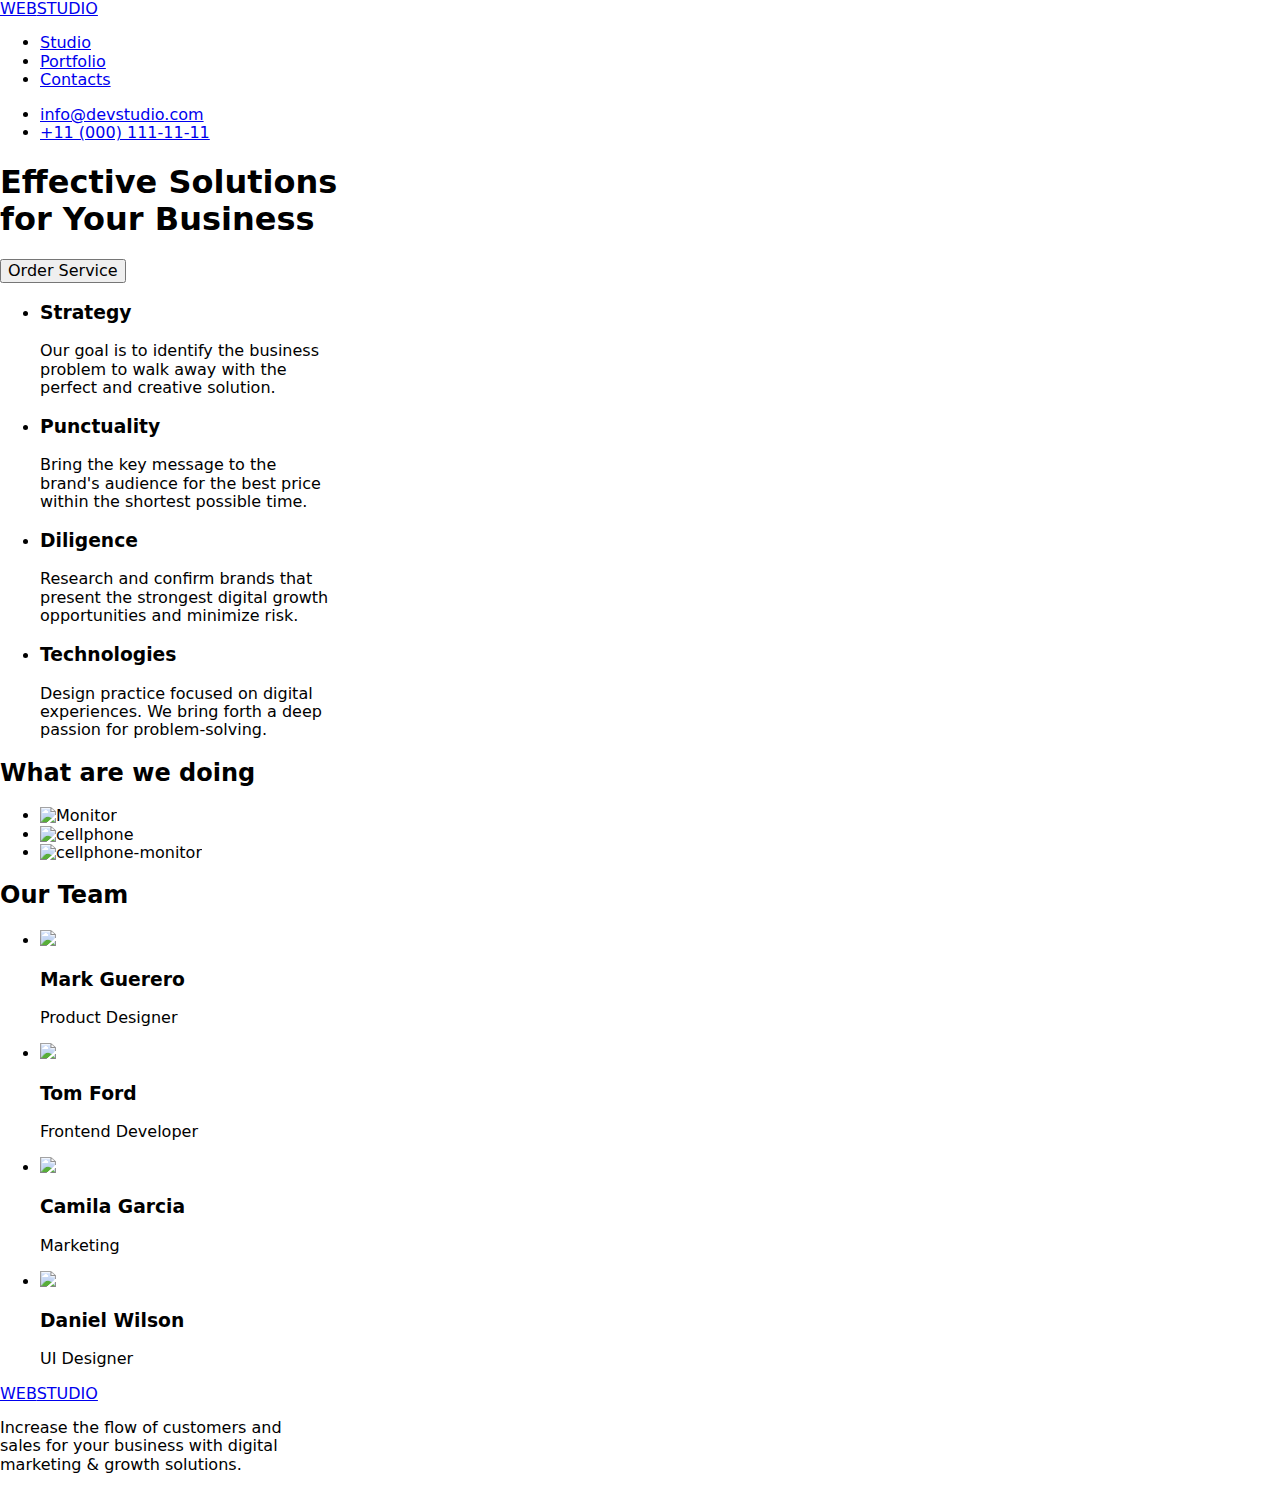
==== index.html @ 7a67841f "Add files via upload" ====
<!DOCTYPE html>
<html lang="en">
<head>
    <meta charset="UTF-8">
    <meta name="viewport" content="width=device-width, initial-scale=1.0">
    <title>GoIT WEBSTUDIO - homework-3</title>
    <link rel="stylesheet" href="./css/styles.css">
    
    <link href="https://fonts.googleapis.com/css2?family=Raleway:wght@800&family=Roboto:wght@400;500;700;900&display=swap" rel="stylesheet">
    <link
      rel="stylesheet"
      href="https://cdnjs.cloudflare.com/ajax/libs/modern-normalize/2.0.0/modern-normalize.min.css"
    />
</head>

<body>
    <header class="header">
        <div class="container header-container">
          <nav class="header-navigation">
            <a class="header-logo link" href="./index.html">
              <span class="web-logo">WEB</span
              ><span class="studio-logo">STUDIO </span>
            </a>
  
            <ul class="header-list list">
              <li class="header-item">
                <a class="header-link link current" href="./index.html">Studio</a>
              </li>
              <li class="header-item">
                <a class="header-link link" href="./portfolio.html">Portfolio</a>
              </li>
              <li class="header-item">
                <a class="header-link link" href="#">Contacts</a>
              </li>
            </ul>
          </nav>
  
          <ul class="header-address list">
            <li>
              <a
                class="header-address-link link contacts"
                href="mailto:info@devstudio.com"
                >info@devstudio.com</a
              >
            </li>
            <li>
              <a class="header-address-link link contacts" href="tel:+110001111111"
                >+11 (000) 111-11-11</a
              >
            </li>
          </ul>
        </div>
      </header>

    <main>
         <section class="hero-section">
        <div class="container hero-container">
        <h1 class="hero-title">Effective Solutions<br/> for Your Business</h1>
        <button class="hero-button button" type="button">Order Service</button>
        </div>
        </section>

        <section class="section">
            <div class="container section-one">
            <ul class="benefit-list list">
                <li>
                <h3 class="benefits-title">Strategy</h3>
                <p class="benefits-description">Our goal is to identify the business <br/>
                    problem to walk away with the <br/> 
                    perfect and creative solution. </p>
                </li>
                <li>
                <h3 class="benefits-title">Punctuality</h3>
                <p class="benefits-description">Bring the key message to the <br/> brand's audience for the best price <br> within the shortest possible time. </p>
                </li>
                <li>
                <h3 class="benefits-title">Diligence</h3>
                <p class="benefits-description">Research and confirm brands that <br/> present the strongest digital growth <br/> opportunities and minimize risk.</p>
                </li>
                <li>
                <h3 class="benefits-title">Technologies</h3>
                <p class="benefits-description">Design practice focused on digital <br/>
                         experiences. We bring forth a deep <br/>
                          passion for problem-solving.</p>
                </li>
            </ul>
        </div>
        </section>

        <!-- WHAT ARE WE DOING -SECTION -->
        <section class="section section-no-top-padding">
            <div class="container">
            <h2 class="sectiontitle-h2 sec-title">What are we doing</h2>

            <ul class="what-are-we list">
                <li><img src="./images/what-are-we-doing-1.jpg" alt="Monitor" width="360" ></li>
                <li><img src="./images/what-are-we-doing-2.jpg" alt="cellphone" width="360" ></li>
                <li><img src="./images/what-are-we-doing-3.jpg" alt="cellphone-monitor" width="360" ></li>
            </ul>
        </div>
        </section>

        <!-- OUR TEAM SECTION -->
        <section class="section section-grey">
            <div class="container team-container">
            <h2 class="sectiontitle-h2 sec-title">Our Team</h2>

            <ul class="our-team list">
                <li class="our-team-background">
                    <img src="./images/profile-1.jpg">
                    <h3 class="ourteam-name">Mark Guerero</h3>
                    <p class="ourteam-position">Product Designer</p>
                </li>
                <li class="our-team-background">
                    <img src="./images/profile-2.jpg">
                    <h3 class="ourteam-name">Tom Ford</h3>
                    <p class="ourteam-position">Frontend Developer</p>
                </li>
                <li class="our-team-background">
                    <img src="./images/profile-3.jpg">
                    <h3 class="ourteam-name">Camila Garcia</h3>
                    <p class="ourteam-position">Marketing</p>
                </li>
                <li class="our-team-background">
                    <img src="./images/profile-4.jpg">
                    <h3 class="ourteam-name">Daniel Wilson</h3>
                    <p class="ourteam-position">UI Designer</p>
                </li>
            </ul>
        </div>
        </section>
    </main>

    <footer class="footer-section">
        <div class="container footer-container">
        
            <a href="./index.html" class="header-logo link"> 
                <span class="web-logo">WEB</span><span class="footer-studiologo2">STUDIO</span>
            </a>
        <p class="footer-description">Increase the flow of customers and <br/> 
            sales for your business with digital <br/>
             marketing & growth solutions.</p>
            </div>
        

    </footer>
       
    
</body>
</html>
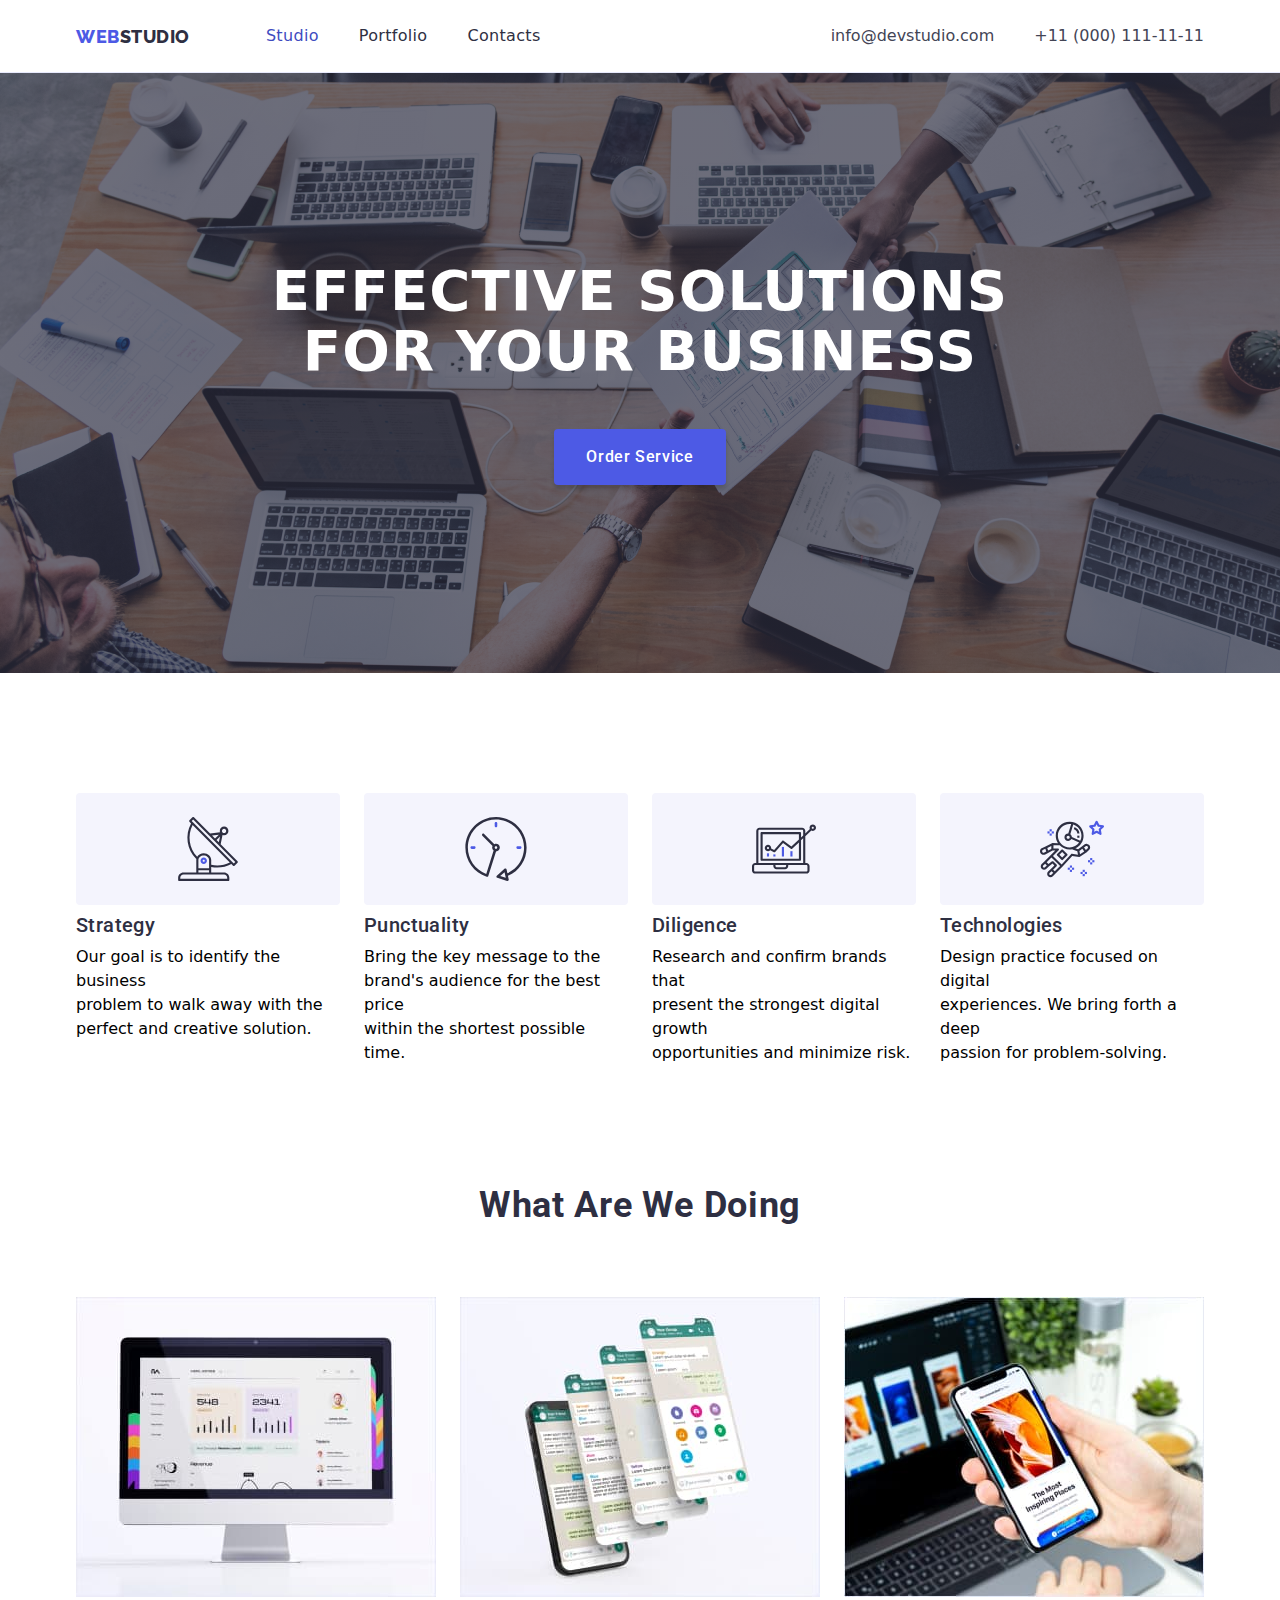
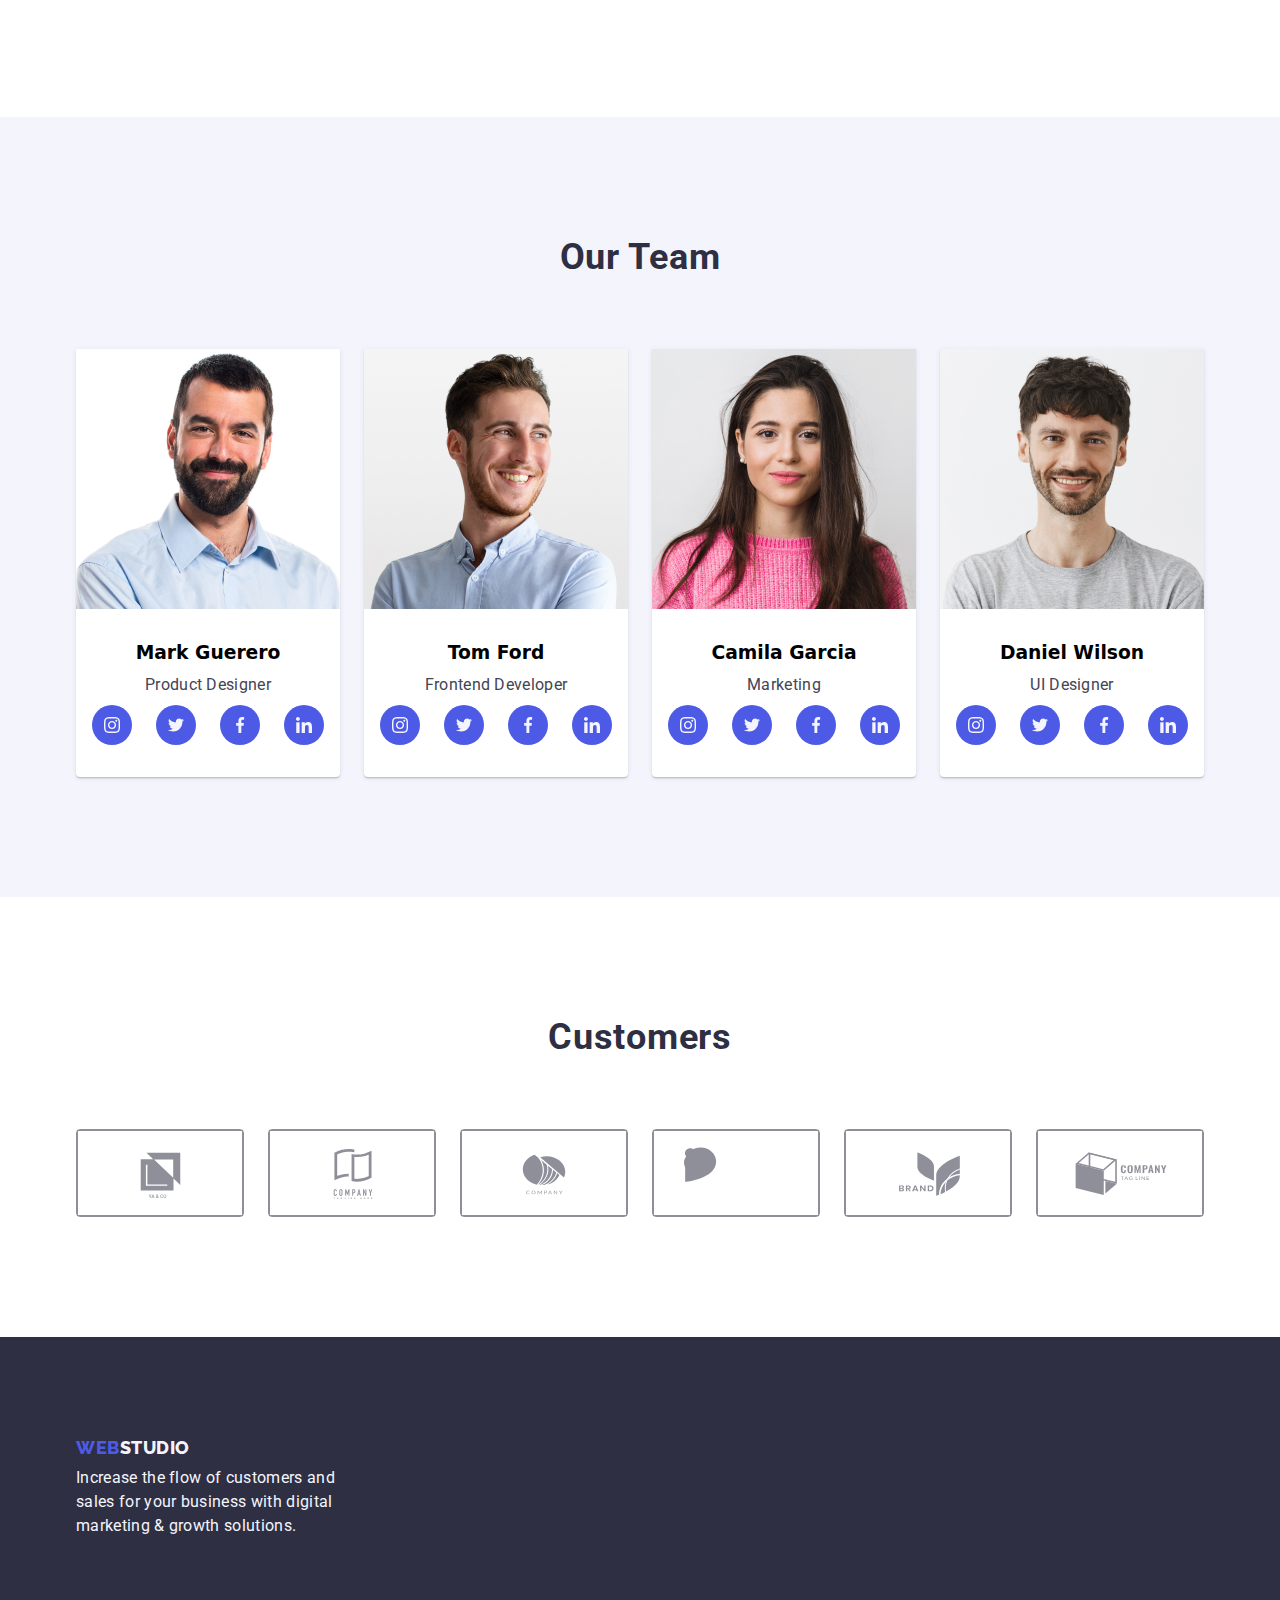
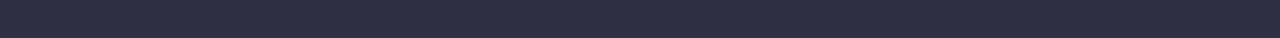
==== commit 86480156: "hw-04" ====
--- a/index.html
+++ b/index.html
@@ -64,20 +64,52 @@
             <div class="container section-one">
             <ul class="benefit-list list">
                 <li>
+                  <div class="benefit-svg-box">
+                  <svg class="benefit-icon-svg" width="64"
+                  height="64" >
+                    <use href="./images/icons.svg#antenna"></use>
+                  </svg>
+                </div>
+
                 <h3 class="benefits-title">Strategy</h3>
                 <p class="benefits-description">Our goal is to identify the business <br/>
                     problem to walk away with the <br/> 
                     perfect and creative solution. </p>
                 </li>
                 <li>
+                  <div class="benefit-svg-box">
+                    <svg class="benefit-icon-svg" width="64"
+                    height="64" >
+                      <use href="./images/icons.svg#clock"></use>
+                    </svg>
+                  </div>
+
+
                 <h3 class="benefits-title">Punctuality</h3>
                 <p class="benefits-description">Bring the key message to the <br/> brand's audience for the best price <br> within the shortest possible time. </p>
                 </li>
                 <li>
+                  <div class="benefit-svg-box">
+                    <svg class="benefit-icon-svg" width="64"
+                    height="64" >
+                      <use href="./images/icons.svg#diagram"></use>
+                    </svg>
+                  </div>
+
+
                 <h3 class="benefits-title">Diligence</h3>
                 <p class="benefits-description">Research and confirm brands that <br/> present the strongest digital growth <br/> opportunities and minimize risk.</p>
                 </li>
                 <li>
+                  <div class="benefit-svg-box">
+                    <svg class="benefit-icon-svg" width="64"
+                    height="64" >
+                      <use href="./images/icons.svg#astronaut"></use>
+                    </svg>
+                  </div>
+
+
+
                 <h3 class="benefits-title">Technologies</h3>
                 <p class="benefits-description">Design practice focused on digital <br/>
                          experiences. We bring forth a deep <br/>
@@ -106,28 +138,182 @@
             <h2 class="sectiontitle-h2 sec-title">Our Team</h2>
 
             <ul class="our-team list">
+                <li class="our-team-background"  >
+                    <img src="./images/profile-1.jpg" alt="Mark Guerero" />
+
+                    <div class="section-item-wrap">
+                        <h3 class="ourteam-name">Mark Guerero</h3>
+                        <p class="ourteam-position">Product Designer</p>
+                        <ul class="team-social-list list">
+                          <li class="team-social-item"><a class="team-social-link link" href="https://www.instagram.com/" target="_blank" rel="noopenner noreferrer"> <svg class="team-social-svg " width="16" height="16"> <use href="./images/icons.svg#instagram"></use> </svg></a></li>
+                          <li class="team-social-item"><a class="team-social-link link" href="https://twitter.com/" target="_blank" rel="noopenner noreferrer"> <svg class="team-social-svg "  width="16" height="16"> <use href="./images/icons.svg#twitter"></use> </svg></a></li>
+                          <li class="team-social-item"><a class="team-social-link link" href="https://www.facebook.com/" target="_blank" rel="noopenner noreferrer"> <svg class="team-social-svg " width="16" height="16"> <use href="./images/icons.svg#facebook"></use> </svg></a></li>
+                          <li class="team-social-item"><a class="team-social-link link" href="https://www.linkedin.com/" target="_blank" rel="noopenner noreferrer"> <svg class="team-social-svg " width="16" height="16"> <use href="./images/icons.svg#linkedin"></use> </svg></a></li>
+                        </ul>
+                     </div>
+                  </li>
+                
                 <li class="our-team-background">
-                    <img src="./images/profile-1.jpg">
-                    <h3 class="ourteam-name">Mark Guerero</h3>
-                    <p class="ourteam-position">Product Designer</p>
-                </li>
-                <li class="our-team-background">
-                    <img src="./images/profile-2.jpg">
+                    <img src="./images/profile-2.jpg" alt="Tom Ford">
+                    <div class="section-item-wrap">
                     <h3 class="ourteam-name">Tom Ford</h3>
                     <p class="ourteam-position">Frontend Developer</p>
-                </li>
+                    <ul class="team-social-list list">
+                      <li class="team-social-item"><a class="team-social-link link" href="https://www.instagram.com/" target="_blank" rel="noopenner noreferrer"> <svg class="team-social-svg " width="16" height="16"> <use href="./images/icons.svg#instagram"></use> </svg></a></li>
+                      <li class="team-social-item"><a class="team-social-link link" href="https://twitter.com/" target="_blank" rel="noopenner noreferrer"> <svg class="team-social-svg "  width="16" height="16"> <use href="./images/icons.svg#twitter"></use> </svg></a></li>
+                      <li class="team-social-item"><a class="team-social-link link" href="https://www.facebook.com/" target="_blank" rel="noopenner noreferrer"> <svg class="team-social-svg " width="16" height="16"> <use href="./images/icons.svg#facebook"></use> </svg></a></li>
+                      <li class="team-social-item"><a class="team-social-link link" href="https://www.linkedin.com/" target="_blank" rel="noopenner noreferrer"> <svg class="team-social-svg " width="16" height="16"> <use href="./images/icons.svg#linkedin"></use> </svg></a></li>
+                    </ul>
+                 </div>
+                </li>
+
+
+
                 <li class="our-team-background">
-                    <img src="./images/profile-3.jpg">
+                    <img src="./images/profile-3.jpg" alt="Camila Garcia">
+                    <div class="section-item-wrap">
                     <h3 class="ourteam-name">Camila Garcia</h3>
                     <p class="ourteam-position">Marketing</p>
-                </li>
+                    <ul class="team-social-list list">
+                      <li class="team-social-item"><a class="team-social-link link" href="https://www.instagram.com/" target="_blank" rel="noopenner noreferrer"> <svg class="team-social-svg " width="16" height="16"> <use href="./images/icons.svg#instagram"></use> </svg></a></li>
+                      <li class="team-social-item"><a class="team-social-link link" href="https://twitter.com/" target="_blank" rel="noopenner noreferrer"> <svg class="team-social-svg "  width="16" height="16"> <use href="./images/icons.svg#twitter"></use> </svg></a></li>
+                      <li class="team-social-item"><a class="team-social-link link" href="https://www.facebook.com/" target="_blank" rel="noopenner noreferrer"> <svg class="team-social-svg " width="16" height="16"> <use href="./images/icons.svg#facebook"></use> </svg></a></li>
+                      <li class="team-social-item"><a class="team-social-link link" href="https://www.linkedin.com/" target="_blank" rel="noopenner noreferrer"> <svg class="team-social-svg " width="16" height="16"> <use href="./images/icons.svg#linkedin"></use> </svg></a></li>
+                    </ul>
+                 </div>
+                </li>
+
+
                 <li class="our-team-background">
-                    <img src="./images/profile-4.jpg">
+                    <img src="./images/profile-4.jpg" alt="Daniel Wilson">
+                    <div class="section-item-wrap">
                     <h3 class="ourteam-name">Daniel Wilson</h3>
                     <p class="ourteam-position">UI Designer</p>
-                </li>
-            </ul>
-        </div>
+                    <ul class="team-social-list list">
+                      <li class="team-social-item"><a class="team-social-link link" href="https://www.instagram.com/" target="_blank" rel="noopenner noreferrer"> <svg class="team-social-svg " width="16" height="16"> <use href="./images/icons.svg#instagram"></use> </svg></a></li>
+                      <li class="team-social-item"><a class="team-social-link link" href="https://twitter.com/" target="_blank" rel="noopenner noreferrer"> <svg class="team-social-svg "  width="16" height="16"> <use href="./images/icons.svg#twitter"></use> </svg></a></li>
+                      <li class="team-social-item"><a class="team-social-link link" href="https://www.facebook.com/" target="_blank" rel="noopenner noreferrer"> <svg class="team-social-svg " width="16" height="16"> <use href="./images/icons.svg#facebook"></use> </svg></a></li>
+                      <li class="team-social-item"><a class="team-social-link link" href="https://www.linkedin.com/" target="_blank" rel="noopenner noreferrer"> <svg class="team-social-svg " width="16" height="16"> <use href="./images/icons.svg#linkedin"></use> </svg></a></li>
+                    </ul>
+                 </div>
+                </li>
+            </ul>
+        </div>
+        </section>
+
+       <!-- CUSTOMER  -->
+
+       <section class="section">
+        <div class="container">
+          <h2 class="sectiontitle-h2 sec-title">Customers</h2>
+            <ul class="customer-list list">
+
+            <li class="customer-item">
+              <a class="customer-link" href="">
+                <svg class="customer-svg">
+                  <use href="./images/icons.svg#customer1"></use>
+                </svg>
+              </a>
+            </li>
+
+            <li class="customer-item">
+              <a class="customer-link" href="">
+                <svg class="customer-svg">
+                  <use href="./images/icons.svg#customer2"></use>
+                </svg>
+              </a>
+            </li>
+
+            <li class="customer-item">
+              <a class="customer-link" href="">
+                <svg class="customer-svg">
+                  <use href="./images/icons.svg#customer3"></use>
+                </svg>
+              </a>
+            </li>
+
+            <li class="customer-item">
+              <a class="customer-link" href="">
+                <svg class="customer-svg">
+                  <use href="./images/icons.svg#customer4"></use>
+                </svg>
+              </a>
+            </li>
+
+            <li class="customer-item">
+              <a class="customer-link" href="">
+                <svg class="customer-svg">
+                  <use href="./images/icons.svg#customer5"></use>
+                </svg>
+              </a>
+            </li>
+            <li class="customer-item">
+              <a class="customer-link" href="">
+                <svg class="customer-svg">
+                  <use href="./images/icons.svg#customer6"></use>
+                </svg>
+              </a>
+            </li>
+          </ul>
+        </div>
+      </section>
+
+        <!-- <section class="section">
+          <div class="container">
+          <h2 class="sectiontitle-h2 sec-title">Customers</h2>
+            <ul class="customer-list list">
+           
+              <li class="customer-item">
+                <a class="customer-link" href="#" rel="noopenner noreferrer" target="_blank">
+                  <svg class="customer-svg"><use href="./images/icons.svg#customer1"></use>
+                  </svg>
+                </a>
+              </li>
+           
+              <li  class="customer-item">
+                <a class="customer-link" href="#" rel="noopenner noreferrer" target="_blank">
+                  <svg class="customer-svg"><use href="./images/icons.svg#customer2"></use>
+                  </svg>
+                </a>
+              </li>
+           
+              <li  class="customer-item">
+                <a class="customer-link" href="#" rel="noopenner noreferrer" target="_blank">
+                  <svg class="customer-svg">
+                    <use href="./images/icons.svg#customer3"></use>
+                  </svg>
+                </a>
+              </li>
+           
+              <li  class="customer-item">
+                <a class="customer-link" href="#" rel="noopenner noreferrer" target="_blank">
+                  <svg class="customer-svg">
+                    <use href="./images/icons.svg#customer4"></use>
+                  </svg>
+                </a>
+              </li>
+            
+              <li  class="customer-item">
+                <a class="customer-link" href="#" rel="noopenner noreferrer" target="_blank">
+                  <svg class="customer-svg">
+                    <use href="./images/icons.svg#customer5"></use>
+                  </svg>
+                </a>
+              </li>
+            
+              <li  class="customer-item">
+                <a class="customer-link" href="#" rel="noopenner noreferrer" target="_blank">
+                  <svg class="customer-svg">
+                    <use href="./images/icons.svg#customer6"></use>
+                  </svg>
+                </a>
+              </li>
+            
+            
+            </ul>
+          </div> -->
+
+
         </section>
     </main>
 
--- a/css/styles.css
+++ b/css/styles.css
@@ -0,0 +1,515 @@
+:root {
+    --IRIS: #4D5AE5;
+    --OCEAN: #404BBF;
+    --NAVYBLUE: #2E2F42;
+    --WHITE: #FFF;
+    --SLATE: #434455;
+    --CORNFLOWER: #E7E9FC;
+    --CLOUD: #F4F4FD;
+    --LIGHT-SLATE: #8E8F99;
+}
+
+h1,
+  h2,
+  h3,
+  h4,
+  h5,
+  h6,
+  p,
+  ul {
+    margin: 0;
+    padding: 0;
+  }
+
+
+body {
+    font-family: roboto, sans-serif;
+    font-size: 16px;
+    font-style: normal;
+    font-weight: 400;
+    line-height: 24px;
+    letter-spacing: 2%;
+}
+
+
+
+.container {
+    margin: 0 auto;
+    width: 1158px;
+    padding: 0 15px;  
+}
+
+.list {
+    list-style-type: none;
+    padding: 0;
+    
+}
+
+.link {
+    list-style-type: none;
+    padding: 0;
+    text-decoration: none;
+}
+
+.section {
+    padding: 120px 0;
+}
+
+.web-logo {
+    color: var(--IRIS, #4D5AE5);
+}
+
+.studio-logo {
+    color: var(--NAVYBLUE, #2E2F42);
+    
+}
+
+.header-logo {
+    color: var(--navyblue, #2e2f42);
+    font-family: Raleway;
+    font-size: 18px;
+    font-weight: 800;
+    line-height: 21px;
+    letter-spacing: 0.54px;
+    text-transform: uppercase;
+}
+
+.section-grey {
+    background-color: var(--CLOUD, #F4F4FD);
+}
+
+.our-team-background {
+    background-color: var(--WHITE, #FFF);
+    border-radius: 0px 0px 4px 4px;
+    box-shadow: 0px 2px 1px 0px rgba(46, 47, 66, 0.08), 0px 1px 1px 0px rgba(46, 47, 66, 0.16), 0px 1px 6px 0px rgba(46, 47, 66, 0.08);
+}
+
+
+
+/* Header - Navigation */
+
+.header {
+    border-bottom: 1px solid var(--CORNFLOWER, #E7E9FC);
+}
+
+.header-navigation {
+    display: flex;
+    align-items: center;
+    
+}
+
+
+/* NAV of Studio, Portfolio and Content */
+
+.header-container {
+    display: flex;
+    justify-content: space-between;
+    
+}
+
+.header-list {
+    display: flex;
+    gap: 40px;    
+    margin-left: 76px;
+    padding-top: 24px 0;
+}
+
+.header-link {
+    color: var(--NAVYBLUE, #2E2F42);
+    font-weight: 500;
+    letter-spacing: .32px;
+  
+}
+
+.header-link:hover, 
+.header-link:focus {
+    color: var(--OCEAN, #2E2F42)
+}
+
+.current {
+    color: var(--OCEAN, #404BBF);
+}
+
+/* Email and Contacts   */
+
+.header-address {
+    display: flex;
+    gap: 40px;
+  
+}
+
+.header-address-link {
+    display: block;
+    padding: 24px 0;
+}
+
+.contacts {
+    color: var(--SLATE, #434455);
+    text-decoration: none;
+}
+
+.contacts:hover,
+.contacts:focus {
+    color: var(--OCEAN, #404BBF);
+}
+
+.list {
+    list-style-type: none;
+}
+
+
+/* hero section */
+.hero-section { 
+    background-image: linear-gradient(
+        to right, 
+        rgba(46, 47, 66, 0.7),
+        rgba(46, 47, 66, 0.7)
+    ), 
+    url("../images/bg-people-office.png");
+  
+    align-items: center;
+    padding: 188px 0 188px 0;
+    text-align: center;
+}
+
+
+.hero-title {
+    color: var(--WHITE, #FFF);
+    text-align: center;
+    font-size: 56px;
+    font-style: normal;
+    font-weight: 700;
+    line-height: 60px; 
+    letter-spacing: 1.12px;
+    text-transform: uppercase;
+    margin-bottom: 48px;
+    
+}
+
+.hero-button {
+    cursor: pointer;
+    color: var(--WHITE, #FFF);
+    background: var(--IRIS, #4D5AE5);
+    font-family: Roboto;
+    font-size: 16px;
+    font-style: normal;
+    font-weight: 500;
+    line-height: 24px; 
+    letter-spacing: 0.64px;
+    
+    display: inline-flex;
+    padding: 16px 32px;
+    align-items: flex-start;
+    gap: 10px;
+
+    border-radius: 4px;
+    box-shadow: 0px 4px 4px 0px rgba(0, 0, 0, 0.15);
+    border: none;
+
+}
+
+.hero-button:hover,
+.hero-button:focus {
+    color: var(--WHITE, #FFF);
+    background-color: var(--OCEAN);
+}
+
+
+
+/* SECTION BENEFITS */
+
+.sec-title {
+    margin-bottom: 72px;
+}
+
+.benefit-list{
+    display: flex;
+    /* justify-content: ; */
+    gap: 24px;
+   
+    
+
+}
+
+.benefits-title {
+    color: var(--NAVYBLUE, #2E2F42);
+    font-family: Roboto;
+    font-size: 20px;
+    font-style: normal;
+    font-weight: 500;
+    line-height: 24px;
+    letter-spacing: 0.4px;
+    margin-bottom: 8px;
+    width: 264px;
+}
+
+.title-description {
+    color: var(--SLATE, #434455);
+    width: 264px;
+    font-family: Roboto;
+    font-size: 16px;
+    font-style: normal;
+    font-weight: 400;
+    line-height: 24px; 
+    letter-spacing: 0.32px;
+}
+
+/*  OUR TEAM SECTION */
+
+.sectiontitle-h2 {
+    color: var(--NAVY-BLUE, #2E2F42);
+    text-align: center;
+    font-family: Roboto;
+    font-size: 36px;
+    font-style: normal;
+    font-weight: 700;
+    line-height: 40px;
+    letter-spacing: 0.72px;
+    text-transform: capitalize;
+}
+
+
+.ourteam-h3 {
+
+    color: var(--NAVY-BLUE, #2E2F42);
+    font-family: Roboto;
+    font-size: 20px;
+    font-style: normal;
+    font-weight: 500;
+    line-height: 24px; 
+    letter-spacing: 0.4px;
+}
+
+.ourteam-position {
+    color: var(--SLATE, #434455);
+    font-family: Roboto;
+    font-size: 16px;
+    font-style: normal;
+    font-weight: 400;
+    line-height: 24px; 
+    letter-spacing: 0.32px;
+    text-align: center;
+    
+}
+
+
+.what-are-we {
+    display: flex;
+    justify-content: space-between;
+}
+
+.our-team {
+    display: flex;
+    justify-content: space-between;
+}
+
+.ourteam-name {
+    text-align: center;
+    margin-bottom: 8px;
+    
+}
+
+
+/* OUR TEAM SOCIAL ICON */
+
+.section-item-wrap {
+    padding-top: 32px;
+    padding-bottom: 32px;
+    gap: 32px;
+    width: 100%;
+    text-align: center;
+ }
+
+
+.benefit-svg-box {
+    width: 264px;
+    height: 112px;
+    display: flex;
+    align-items: center;
+    border-radius: 4px;
+    margin-bottom: 8px;
+    background: var(--CLOUD, #F4F4FD);
+    justify-content: center;
+}
+
+
+
+.team-social-link {
+    width: 100%;
+    height: 100%;
+    border-radius: 50%;
+    display: flex;    
+    align-items: center;
+    justify-content: center;
+    background-color: var(--IRIS, #4D5AE5);
+    color: var(--CLOUD, #F4F4FD);
+}
+
+.team-social-svg {
+  
+
+}
+
+.team-social-list {
+    display: flex;
+    justify-content: center;
+    gap: 24px;
+    margin-top: 8px;
+    
+}
+
+.team-social-item {
+    width: 40px;
+    height: 40px;
+}
+
+
+
+
+/* CUSTOMER SECTION ICON */
+
+
+.customer-list {
+    display: flex;
+    justify-content: center;
+    gap: 24px;
+   
+
+}
+
+.customer-item {
+    width: 168px;
+    height: 88px;
+    border-radius: 4px;
+    border: 1px solid var(--LIGHT-SLATE, #8E8F99)
+
+}
+
+.customer-link {
+    width: 100%;
+    height: 100%;
+    display: flex;
+    justify-content: center;
+    align-items: center;
+    border: 1px solid var(--LIGHT-SLATE, #8E8F99)
+
+}
+
+.customer-svg {
+    width: 104px;
+    height: 54px;
+}
+
+
+
+/* FOOTER */
+
+.footer {
+    background-color: var(--NAVYBLUE, #2E2F42);
+}
+
+.footer-description {
+    color: var(--CLOUD, #F4F4FD);
+    font-family: Roboto;
+    font-size: 16px;
+    font-style: normal;
+    font-weight: 400;
+    line-height: 24px;
+    letter-spacing: 0.32px;
+    margin-top: 8px;
+}
+
+.footer-studiologo2 {
+    color: var(--CLOUD, #F4F4FD);
+
+}
+
+.footer-section {
+    background-color: var(--NAVYBLUE, #2E2F42);
+    padding: 100px 0;
+}
+
+.footer-container {
+    display: flex;
+    justify-content: center;
+    flex-direction: column;
+}
+
+/* Portfolio */
+
+.filter-item {
+    cursor: pointer;
+    padding: 12px 24px;
+    border-radius: 4px;
+    font-family: inherit;
+    font-size: 16px;
+    font-weight: 500;
+    letter-spacing:  .64px;
+    border: 1px solid var(--CORNFLOWER, #E7E9FC);
+    background: var(--CLOUD, #F4F4FD);
+    color: var(--IRIS, #4D5AE5);
+    
+}
+
+
+
+.filter-item:hover {
+    color: var(--WHITE, #F4F4FD);
+    background: var(--OCEAN, #404BBF);
+    border: 1px solid var(--OCEAN, #404BBF);
+    box-shadow: 0px 4px 4px 0px rgba(0, 0, 0, 0.15);
+}
+
+.active {
+    color: var(--WHITE, #FFF);
+    background: var(--OCEAN, #404BBF);
+    border: 1px solid var(--OCEAN, #404BBF);
+    box-shadow: 0px 4px 4px 0px rgba(0, 0, 0, 0.15);
+
+}
+
+.filter {
+    display: flex;
+    justify-content: center;
+    align-items: center;
+    gap: 24px;
+    margin-bottom: 72px;
+    
+}
+
+.project {
+    display: flex;
+    flex-wrap: wrap;
+    gap: 48px 24px;
+    justify-content: center;
+    align-items: center;
+}
+
+.project-name {
+    padding: 32px 16px;
+    border: 1px solid var(--CORNFLOWER, #E7E9FC);
+    border-top: none;
+}
+
+img {
+    display: block;
+}
+
+
+.project-title {
+    margin-bottom: 8px;
+
+}
+
+.project-style {
+    font-size: 20px;
+    font-weight: 500;
+    line-height: 24px;
+    letter-spacing: .4px;
+}
+
+.section-no-top-padding {
+    padding-top: 0;
+}
+
+
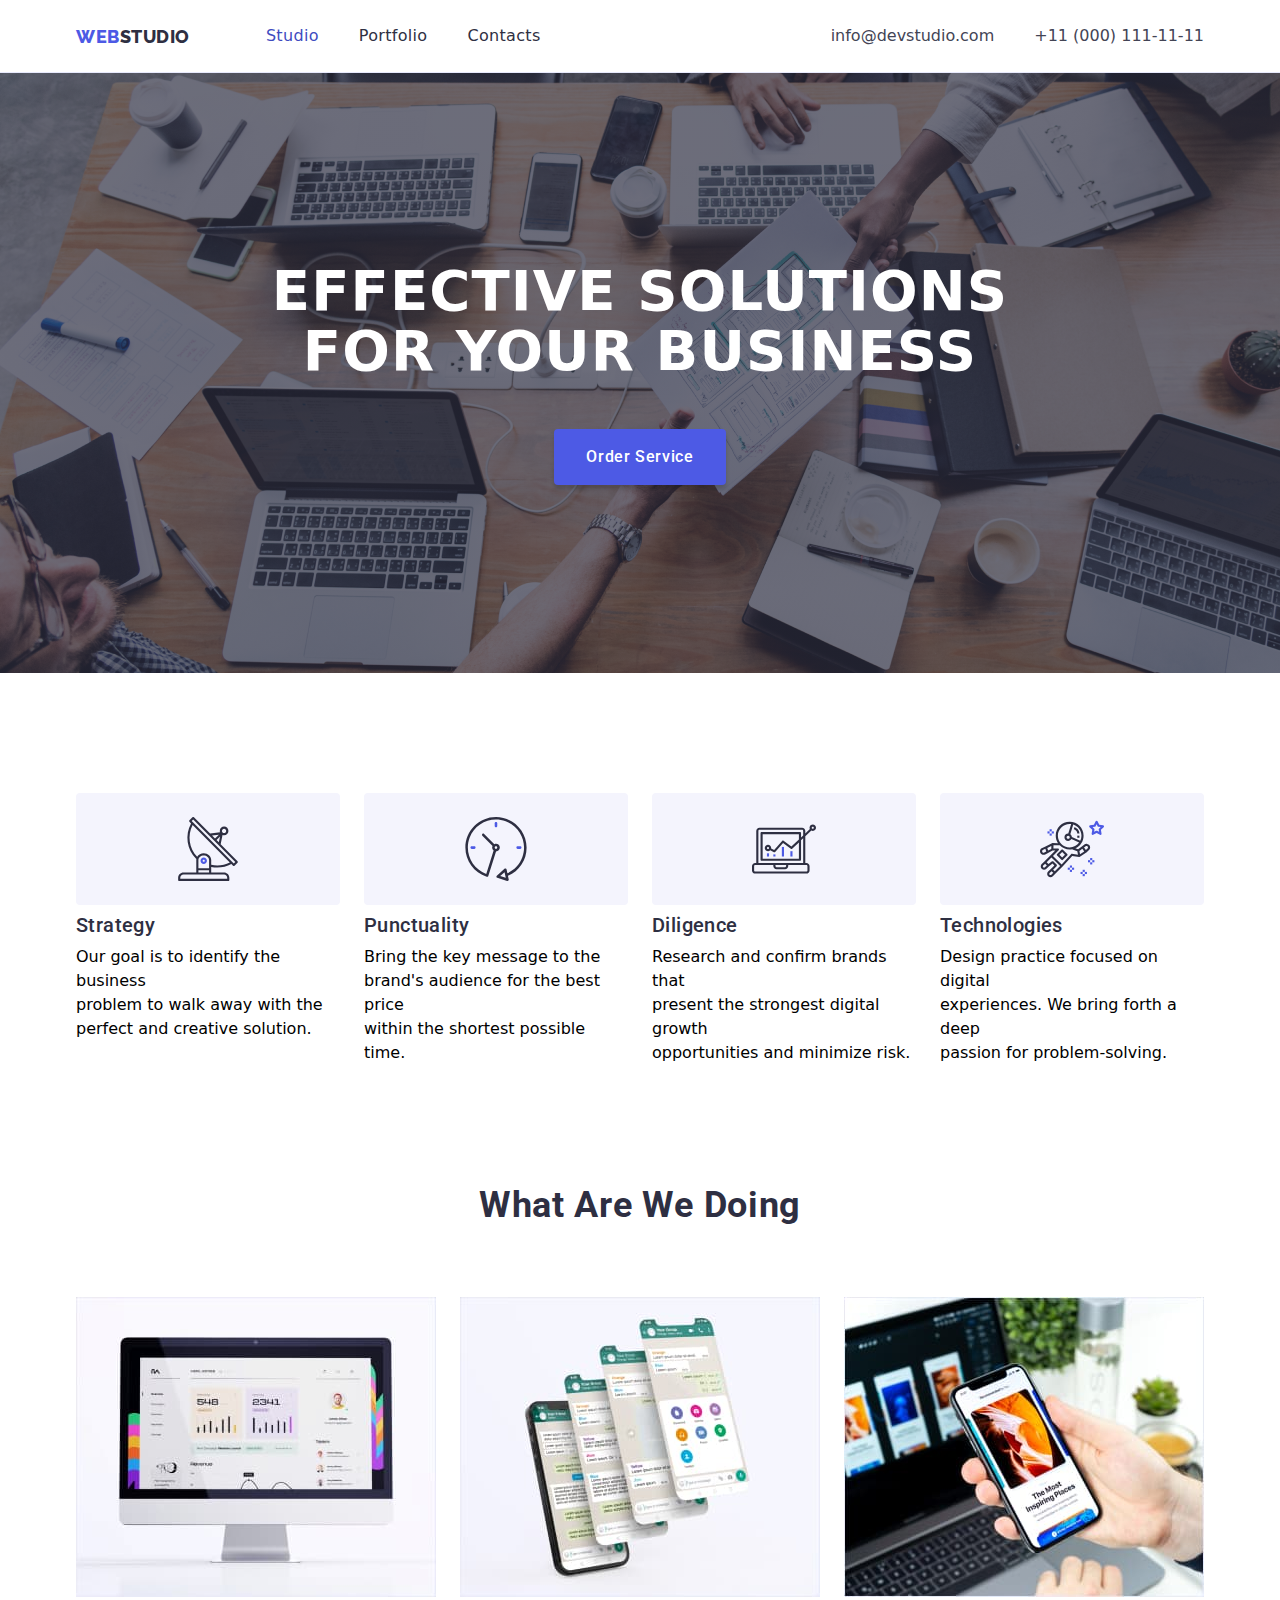
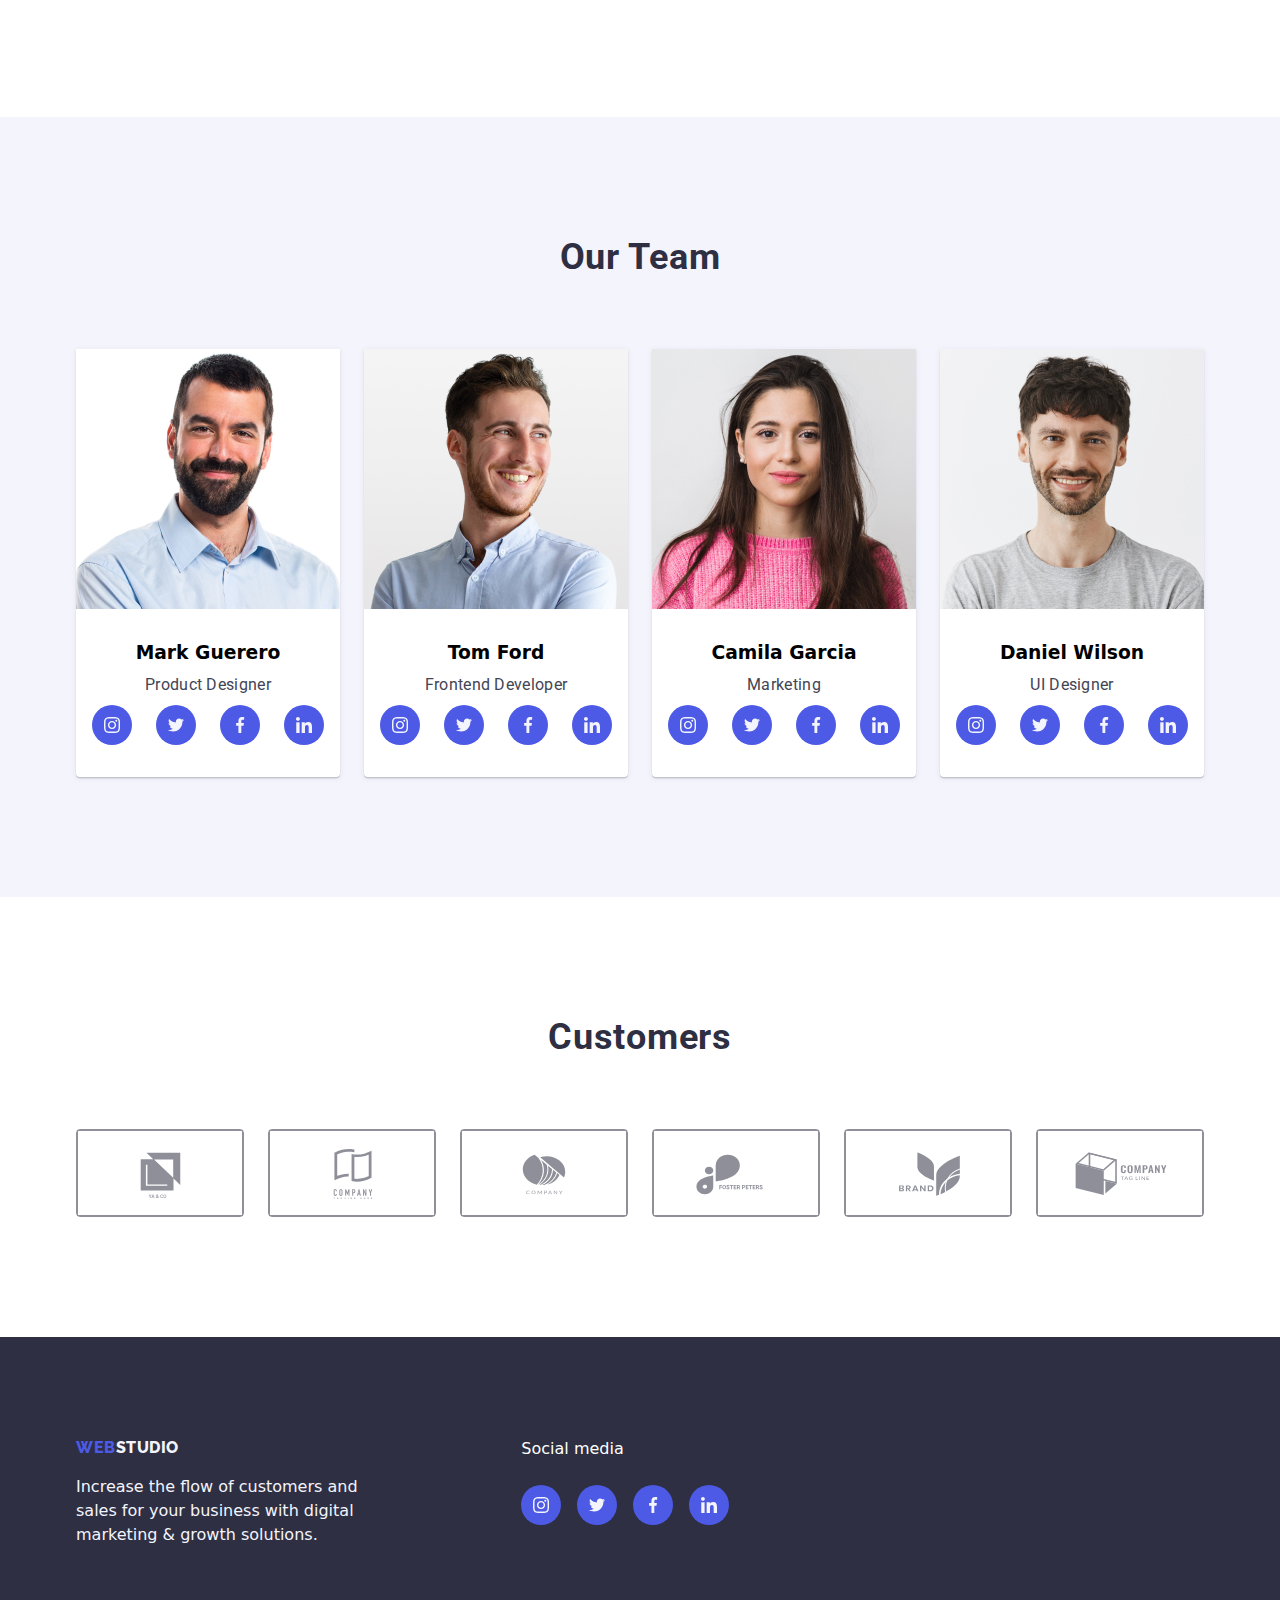
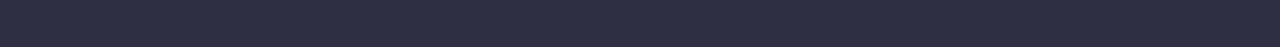
==== commit aa812ae8: "hw-04" ====
--- a/index.html
+++ b/index.html
@@ -203,62 +203,8 @@
 
        <!-- CUSTOMER  -->
 
-       <section class="section">
-        <div class="container">
-          <h2 class="sectiontitle-h2 sec-title">Customers</h2>
-            <ul class="customer-list list">
-
-            <li class="customer-item">
-              <a class="customer-link" href="">
-                <svg class="customer-svg">
-                  <use href="./images/icons.svg#customer1"></use>
-                </svg>
-              </a>
-            </li>
-
-            <li class="customer-item">
-              <a class="customer-link" href="">
-                <svg class="customer-svg">
-                  <use href="./images/icons.svg#customer2"></use>
-                </svg>
-              </a>
-            </li>
-
-            <li class="customer-item">
-              <a class="customer-link" href="">
-                <svg class="customer-svg">
-                  <use href="./images/icons.svg#customer3"></use>
-                </svg>
-              </a>
-            </li>
-
-            <li class="customer-item">
-              <a class="customer-link" href="">
-                <svg class="customer-svg">
-                  <use href="./images/icons.svg#customer4"></use>
-                </svg>
-              </a>
-            </li>
-
-            <li class="customer-item">
-              <a class="customer-link" href="">
-                <svg class="customer-svg">
-                  <use href="./images/icons.svg#customer5"></use>
-                </svg>
-              </a>
-            </li>
-            <li class="customer-item">
-              <a class="customer-link" href="">
-                <svg class="customer-svg">
-                  <use href="./images/icons.svg#customer6"></use>
-                </svg>
-              </a>
-            </li>
-          </ul>
-        </div>
-      </section>
-
-        <!-- <section class="section">
+
+        <section class="section">
           <div class="container">
           <h2 class="sectiontitle-h2 sec-title">Customers</h2>
             <ul class="customer-list list">
@@ -296,7 +242,7 @@
               <li  class="customer-item">
                 <a class="customer-link" href="#" rel="noopenner noreferrer" target="_blank">
                   <svg class="customer-svg">
-                    <use href="./images/icons.svg#customer5"></use>
+                    <use  href="./images/icons.svg#customer5"></use>
                   </svg>
                 </a>
               </li>
@@ -308,27 +254,37 @@
                   </svg>
                 </a>
               </li>
-            
-            
-            </ul>
-          </div> -->
-
+            </ul>
+          </div>
 
         </section>
     </main>
 
     <footer class="footer-section">
-        <div class="container footer-container">
+      <div class="container footer-container">
+      <div class="footer-logo-wrapper ">
+          <a href="./index.html" class="footer-logo link"> 
+              <span class="web-logo">WEB</span><span class="footer-studiologo2">STUDIO</span>
+          </a>
+
+      <p class="footer-description footer-text">Increase the flow of customers and </br>sales for your business with digital marketing & growth solutions.</p>
+          
+           
+          </div> 
+
+            <div class="container footer-social-wrap">
+
+              <p class="footer-social-title">Social media</p>
+              <ul class="footer-social-list list">
+                <li class="footer-social-item"><a class="footer-social-link " href="https://www.instagram.com/" target="_blank" rel="noopenner noreferrer"> <svg class="footer-social-svg " width="16" height="16"> <use href="./images/icons.svg#instagram"></use> </svg></a></li>
+                <li class="footer-social-item"><a class="footer-social-link " href="https://twitter.com/" target="_blank" rel="noopenner noreferrer"> <svg class="footer-social-svg "  width="16" height="16"> <use href="./images/icons.svg#twitter"></use> </svg></a></li>
+                <li class="footer-social-item"><a class="footer-social-link " href="https://www.facebook.com/" target="_blank" rel="noopenner noreferrer"> <svg class="footer-social-svg " width="16" height="16"> <use href="./images/icons.svg#facebook"></use> </svg></a></li>
+                <li class="footer-social-item"><a class="footer-social-link " href="https://www.linkedin.com/" target="_blank" rel="noopenner noreferrer"> <svg class="footer-social-svg " width="16" height="16"> <use href="./images/icons.svg#linkedin"></use> </svg></a></li>
+              </ul>
+
+            </div>
+          </div>
         
-            <a href="./index.html" class="header-logo link"> 
-                <span class="web-logo">WEB</span><span class="footer-studiologo2">STUDIO</span>
-            </a>
-        <p class="footer-description">Increase the flow of customers and <br/> 
-            sales for your business with digital <br/>
-             marketing & growth solutions.</p>
-            </div>
-        
-
     </footer>
        
     
--- a/css/styles.css
+++ b/css/styles.css
@@ -32,7 +32,6 @@
 }
 
 
-
 .container {
     margin: 0 auto;
     width: 1158px;
@@ -42,7 +41,6 @@
 .list {
     list-style-type: none;
     padding: 0;
-    
 }
 
 .link {
@@ -61,7 +59,6 @@
 
 .studio-logo {
     color: var(--NAVYBLUE, #2E2F42);
-    
 }
 
 .header-logo {
@@ -227,8 +224,6 @@
     /* justify-content: ; */
     gap: 24px;
    
-    
-
 }
 
 .benefits-title {
@@ -334,7 +329,7 @@
 
 
 
-.team-social-link {
+.team-social-link  {
     width: 100%;
     height: 100%;
     border-radius: 50%;
@@ -345,6 +340,11 @@
     color: var(--CLOUD, #F4F4FD);
 }
 
+.team-social-link:hover,
+.team-social-link:focus {
+    background-color: var(--OCEAN, #404BBF);
+}
+
 .team-social-svg {
   
 
@@ -358,7 +358,7 @@
     
 }
 
-.team-social-item {
+.team-social-item{
     width: 40px;
     height: 40px;
 }
@@ -400,6 +400,26 @@
     height: 54px;
 }
 
+.customer-link:hover, 
+.customer-link:focus {
+    border-color: var(--OCEAN, #404BBF);
+    color: var(--OCEAN, #404BBF);
+    
+}
+
+
+/* FOOTER SOCIAL SVG */
+
+.footer-social-title {
+    color: var(--WHITE, #FFF);
+    display: flex;
+}
+
+.footer-social-wrap {
+    margin-left: 120px;
+    
+}
+
 
 
 /* FOOTER */
@@ -408,31 +428,76 @@
     background-color: var(--NAVYBLUE, #2E2F42);
 }
 
-.footer-description {
+.footer-text {
     color: var(--CLOUD, #F4F4FD);
-    font-family: Roboto;
-    font-size: 16px;
-    font-style: normal;
-    font-weight: 400;
-    line-height: 24px;
-    letter-spacing: 0.32px;
-    margin-top: 8px;
+    margin-top: 17px;
 }
 
 .footer-studiologo2 {
     color: var(--CLOUD, #F4F4FD);
-
 }
 
 .footer-section {
     background-color: var(--NAVYBLUE, #2E2F42);
-    padding: 100px 0;
+    padding-top: 100px;
+    padding-bottom: 100px;
+    display: flex;
+    
 }
 
 .footer-container {
     display: flex;
-    justify-content: center;
-    flex-direction: column;
+    align-items: flex-start;
+}
+
+.footer-social-list {
+    flex-wrap: wrap;
+    display: flex;
+    gap: 16px;
+    margin-top: 16px;
+}
+
+.footer-social-item {
+    width: 40px;
+    height: 40px;
+}
+
+.footer-social-link {
+    width: 100%;
+    height: 100%;
+    border-radius: 50%;
+    display: flex;
+    align-items: center;
+    justify-content: center;
+    background-color: var(--IRIS, #4D5AE5);
+    margin-top: 8px;
+}
+
+
+
+.footer-social-link:hover,
+.footer-social-link:focus {
+    background-color: #31d0aa;
+}
+
+.footer-social-svg {
+    fill: var(--CLOUD, #F4F4FD);
+}
+
+.footer-logo {
+    display: flex;
+    font-weight: 800;
+    line-height: 21px;
+    letter-spacing: .54px;
+    text-transform: uppercase;
+    font-style: normal;
+    font-family: Raleway;
+}
+
+.footer-logo-wrapper {
+    width: 261.554;
+    height: 112.969;
+    /* display: flex; */
 }
 
 /* Portfolio */
@@ -448,7 +513,6 @@
     border: 1px solid var(--CORNFLOWER, #E7E9FC);
     background: var(--CLOUD, #F4F4FD);
     color: var(--IRIS, #4D5AE5);
-    
 }
 
 
@@ -465,7 +529,6 @@
     background: var(--OCEAN, #404BBF);
     border: 1px solid var(--OCEAN, #404BBF);
     box-shadow: 0px 4px 4px 0px rgba(0, 0, 0, 0.15);
-
 }
 
 .filter {
@@ -474,7 +537,6 @@
     align-items: center;
     gap: 24px;
     margin-bottom: 72px;
-    
 }
 
 .project {
@@ -498,7 +560,6 @@
 
 .project-title {
     margin-bottom: 8px;
-
 }
 
 .project-style {
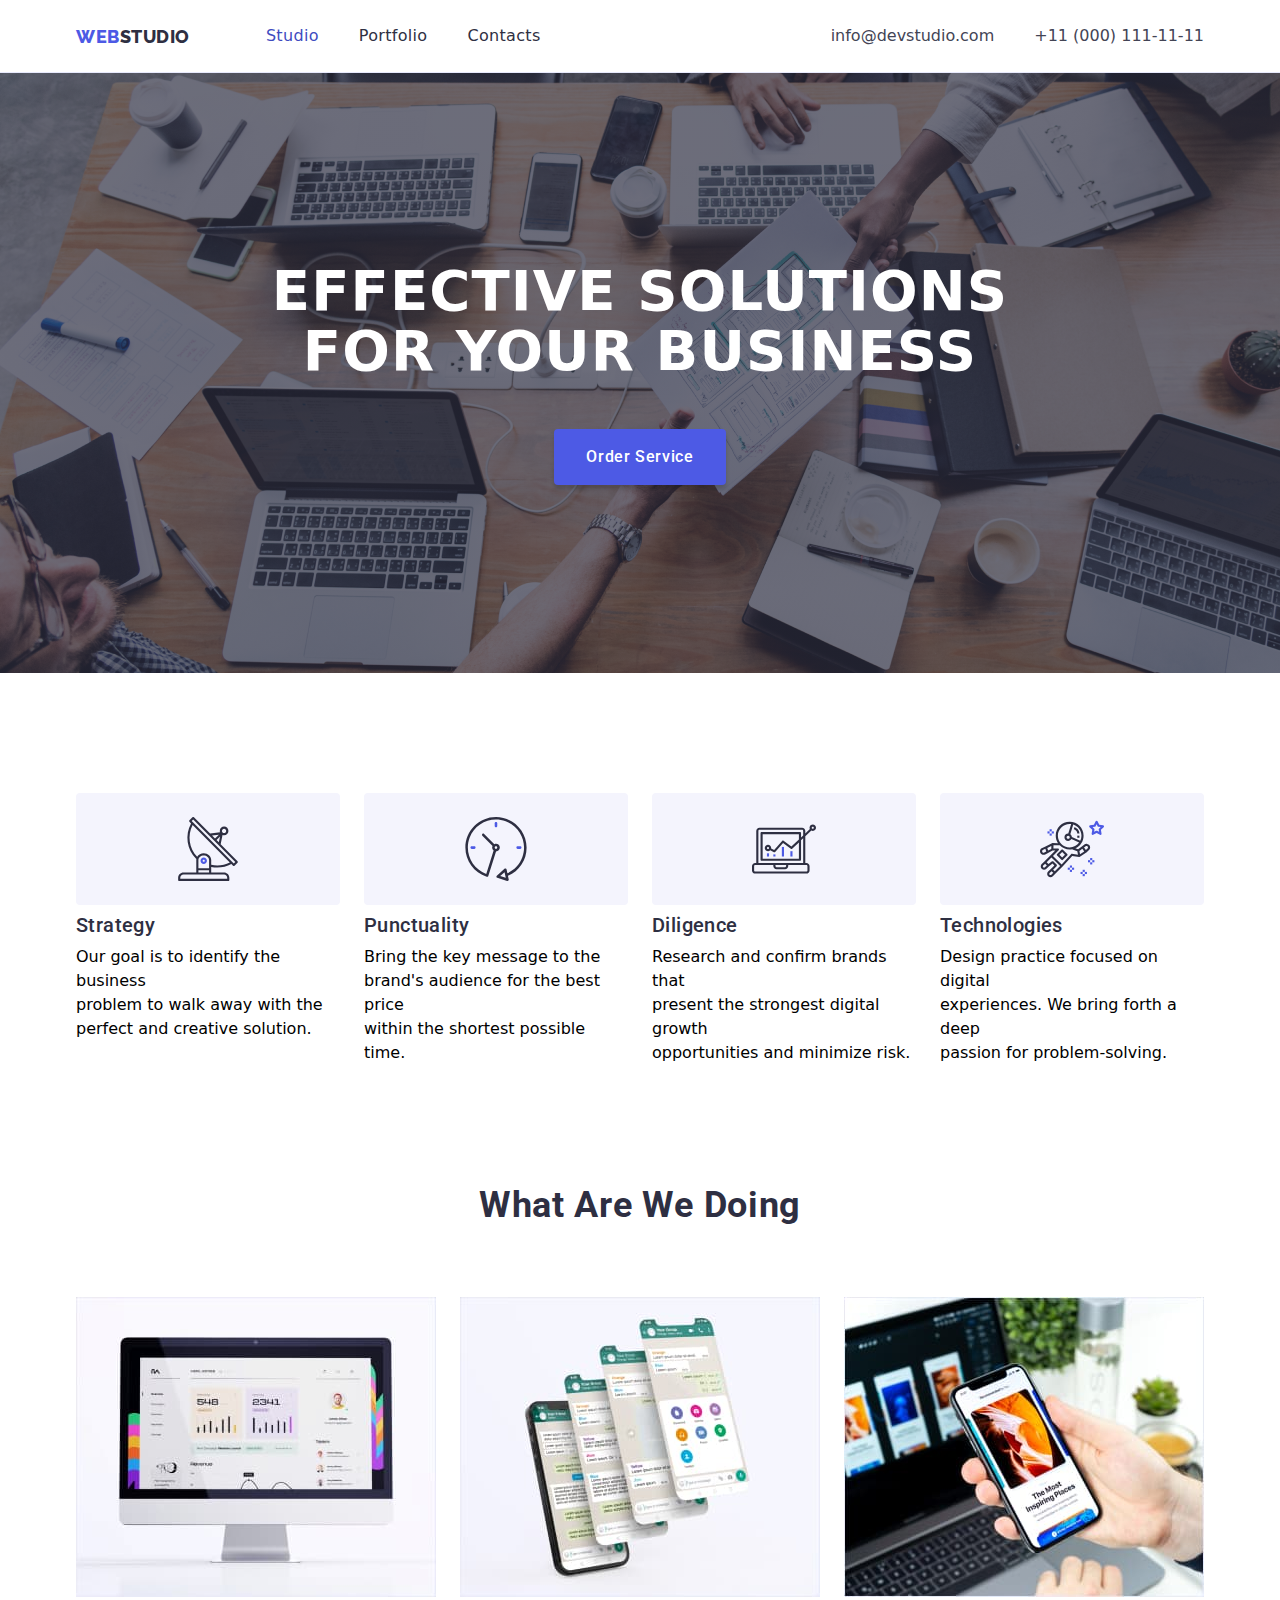
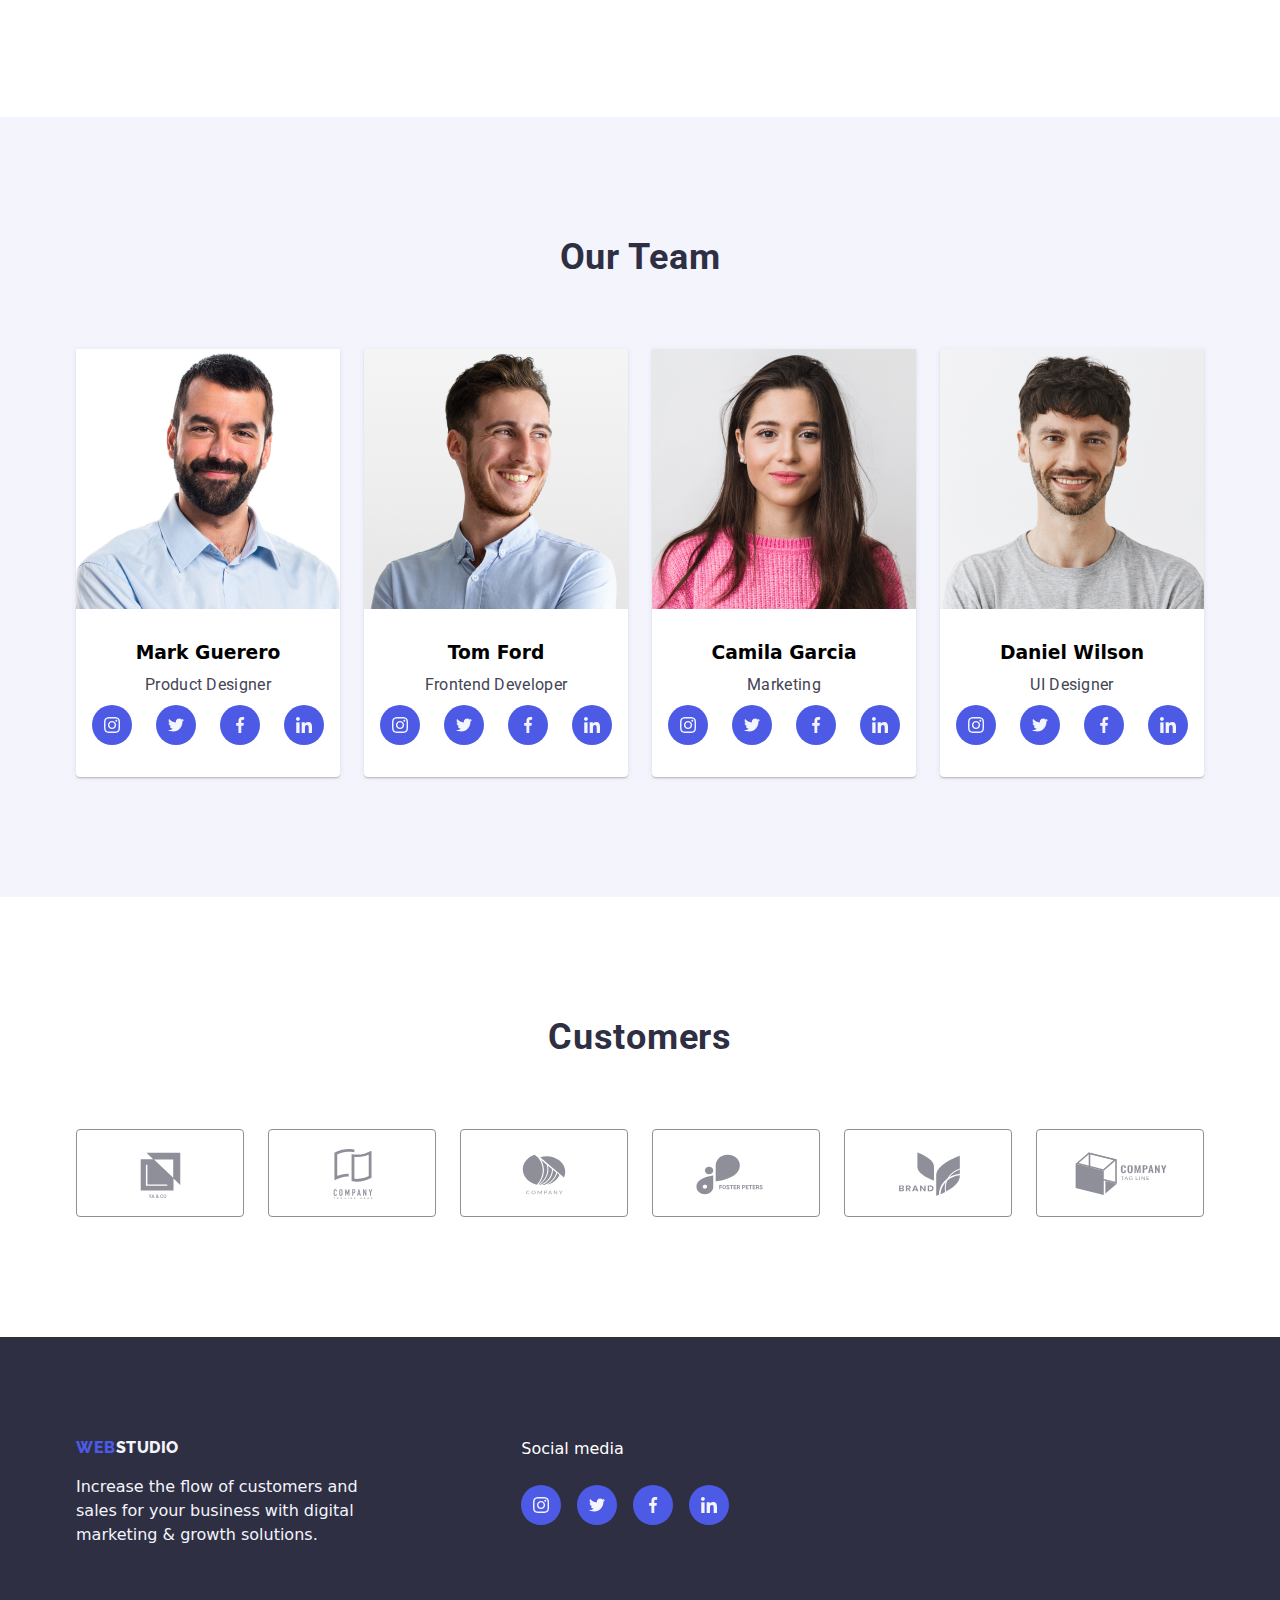
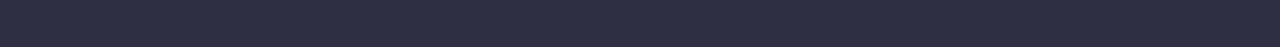
==== commit 4a06211d: "hw-04" ====
--- a/index.html
+++ b/index.html
@@ -84,7 +84,6 @@
                     </svg>
                   </div>
 
-
                 <h3 class="benefits-title">Punctuality</h3>
                 <p class="benefits-description">Bring the key message to the <br/> brand's audience for the best price <br> within the shortest possible time. </p>
                 </li>
@@ -96,7 +95,6 @@
                     </svg>
                   </div>
 
-
                 <h3 class="benefits-title">Diligence</h3>
                 <p class="benefits-description">Research and confirm brands that <br/> present the strongest digital growth <br/> opportunities and minimize risk.</p>
                 </li>
@@ -107,8 +105,6 @@
                       <use href="./images/icons.svg#astronaut"></use>
                     </svg>
                   </div>
-
-
 
                 <h3 class="benefits-title">Technologies</h3>
                 <p class="benefits-description">Design practice focused on digital <br/>
@@ -167,8 +163,6 @@
                  </div>
                 </li>
 
-
-
                 <li class="our-team-background">
                     <img src="./images/profile-3.jpg" alt="Camila Garcia">
                     <div class="section-item-wrap">
@@ -183,7 +177,6 @@
                  </div>
                 </li>
 
-
                 <li class="our-team-background">
                     <img src="./images/profile-4.jpg" alt="Daniel Wilson">
                     <div class="section-item-wrap">
@@ -269,7 +262,6 @@
 
       <p class="footer-description footer-text">Increase the flow of customers and </br>sales for your business with digital marketing & growth solutions.</p>
           
-           
           </div> 
 
             <div class="container footer-social-wrap">
@@ -287,6 +279,5 @@
         
     </footer>
        
-    
 </body>
 </html>--- a/css/styles.css
+++ b/css/styles.css
@@ -47,6 +47,7 @@
     list-style-type: none;
     padding: 0;
     text-decoration: none;
+    color: inherit;
 }
 
 .section {
@@ -221,7 +222,6 @@
 
 .benefit-list{
     display: flex;
-    /* justify-content: ; */
     gap: 24px;
    
 }
@@ -380,8 +380,8 @@
 .customer-item {
     width: 168px;
     height: 88px;
-    border-radius: 4px;
-    border: 1px solid var(--LIGHT-SLATE, #8E8F99)
+    
+    /* border: 1px solid var(--LIGHT-SLATE, #8E8F99); */
 
 }
 
@@ -391,17 +391,21 @@
     display: flex;
     justify-content: center;
     align-items: center;
-    border: 1px solid var(--LIGHT-SLATE, #8E8F99)
+    border-radius: 4px;
+    border: 1px solid var(--LIGHT-SLATE, #8E8F99);
+    color: var(--LIGHT-SLATE, #8E8F99);
+    
 
 }
 
 .customer-svg {
     width: 104px;
     height: 54px;
-}
-
-.customer-link:hover, 
-.customer-link:focus {
+    fill: currentColor;
+    
+}
+
+.customer-link:hover  {
     border-color: var(--OCEAN, #404BBF);
     color: var(--OCEAN, #404BBF);
     
@@ -469,7 +473,7 @@
     display: flex;
     align-items: center;
     justify-content: center;
-    background-color: var(--IRIS, #4D5AE5);
+    background: var(--IRIS, #4D5AE5);
     margin-top: 8px;
 }
 
@@ -481,7 +485,7 @@
 }
 
 .footer-social-svg {
-    fill: var(--CLOUD, #F4F4FD);
+    fill: currentColor;
 }
 
 .footer-logo {
@@ -573,4 +577,15 @@
     padding-top: 0;
 }
 
-
+/* PORTFOLIO CARDs */
+
+.project-link {
+    display: block;
+    cursor: pointer;
+}
+
+.project-link:hover {
+    box-shadow: 0px 4px 1px 0px rgba(46, 47, 66, 0.08), 0px 1px 1px 0px rgba(46, 47, 66, 0.16), 0px 1px 6px 0px rgba(46, 47, 66, 0.08);
+
+}
+
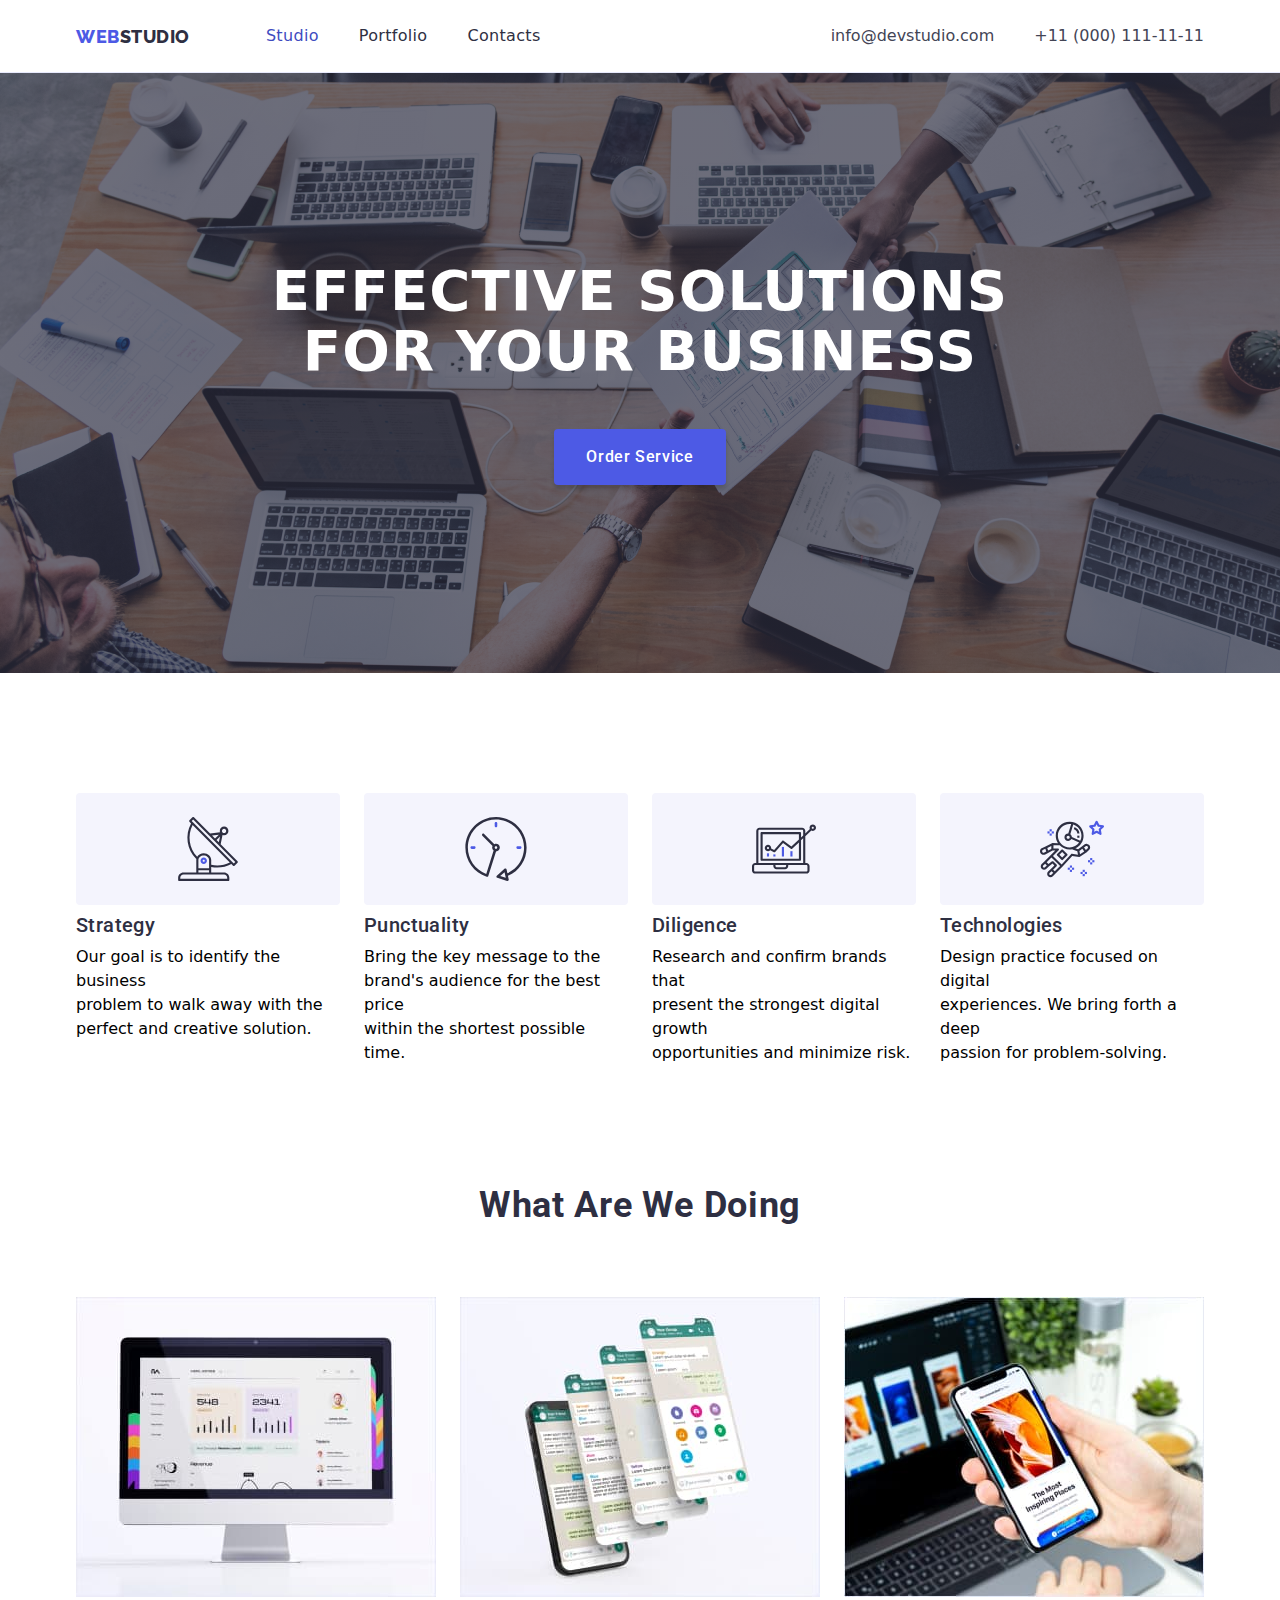
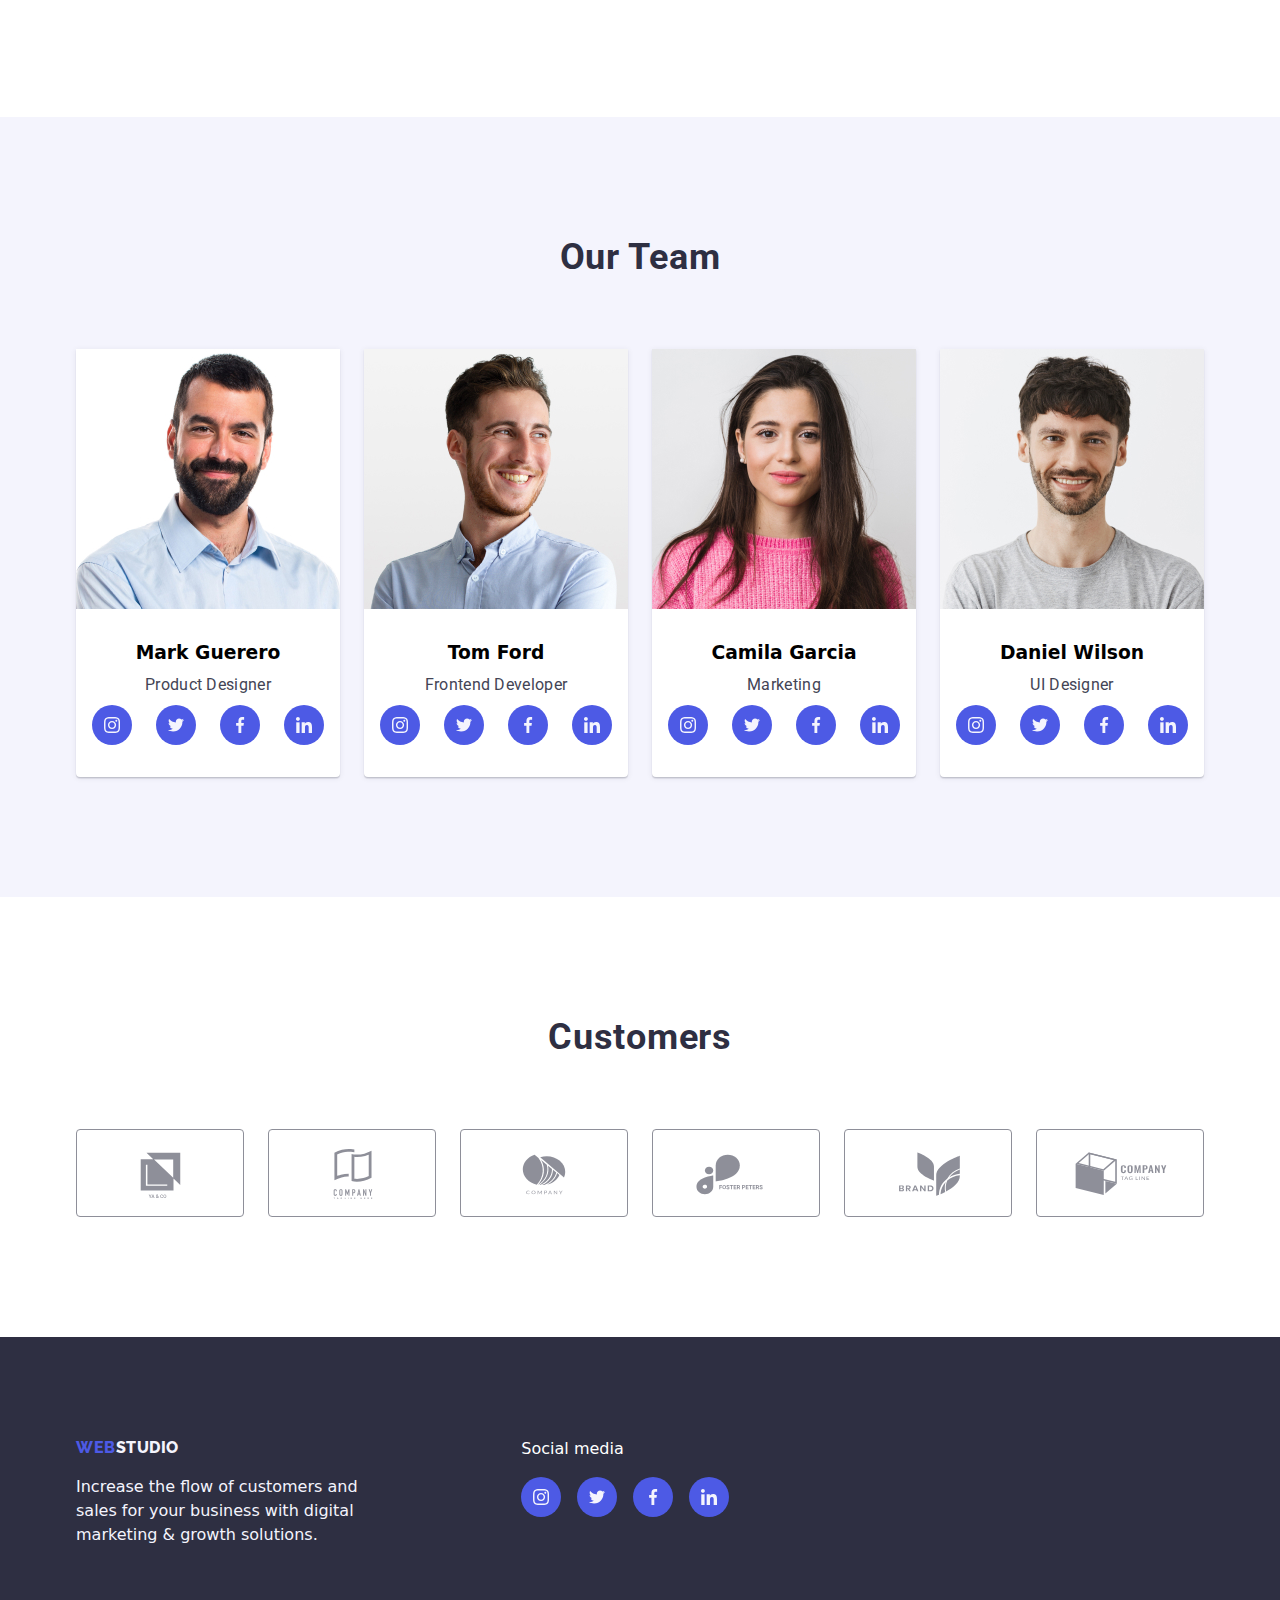
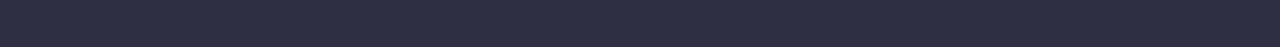
==== commit 8667c14a: "hw-05" ====
--- a/index.html
+++ b/index.html
@@ -3,7 +3,7 @@
 <head>
     <meta charset="UTF-8">
     <meta name="viewport" content="width=device-width, initial-scale=1.0">
-    <title>GoIT WEBSTUDIO - homework-3</title>
+    <title>GoIT WEBSTUDIO - homework-5</title>
     <link rel="stylesheet" href="./css/styles.css">
     
     <link href="https://fonts.googleapis.com/css2?family=Raleway:wght@800&family=Roboto:wght@400;500;700;900&display=swap" rel="stylesheet">
--- a/css/styles.css
+++ b/css/styles.css
@@ -417,13 +417,13 @@
 .footer-social-title {
     color: var(--WHITE, #FFF);
     display: flex;
+    font-weight: 500;
 }
 
 .footer-social-wrap {
     margin-left: 120px;
     
 }
-
 
 
 /* FOOTER */
@@ -474,7 +474,7 @@
     align-items: center;
     justify-content: center;
     background: var(--IRIS, #4D5AE5);
-    margin-top: 8px;
+    
 }
 
 
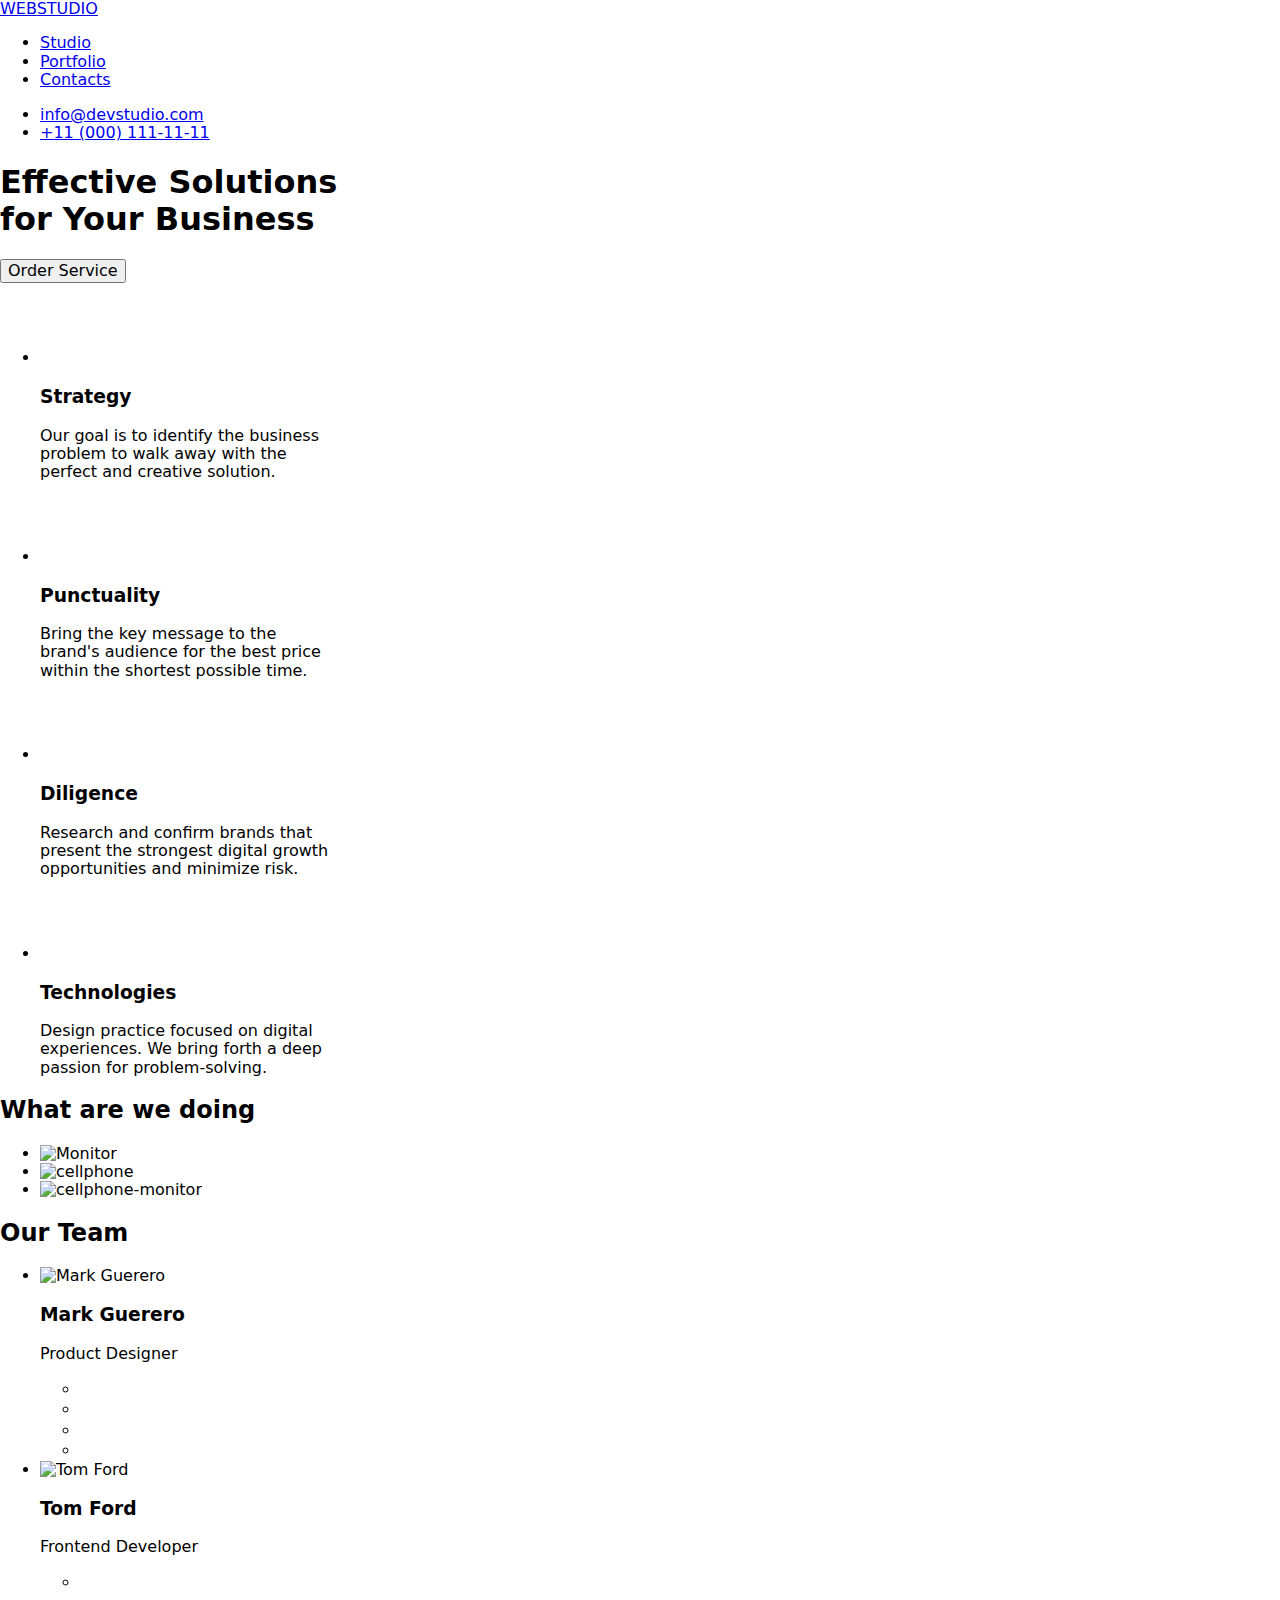
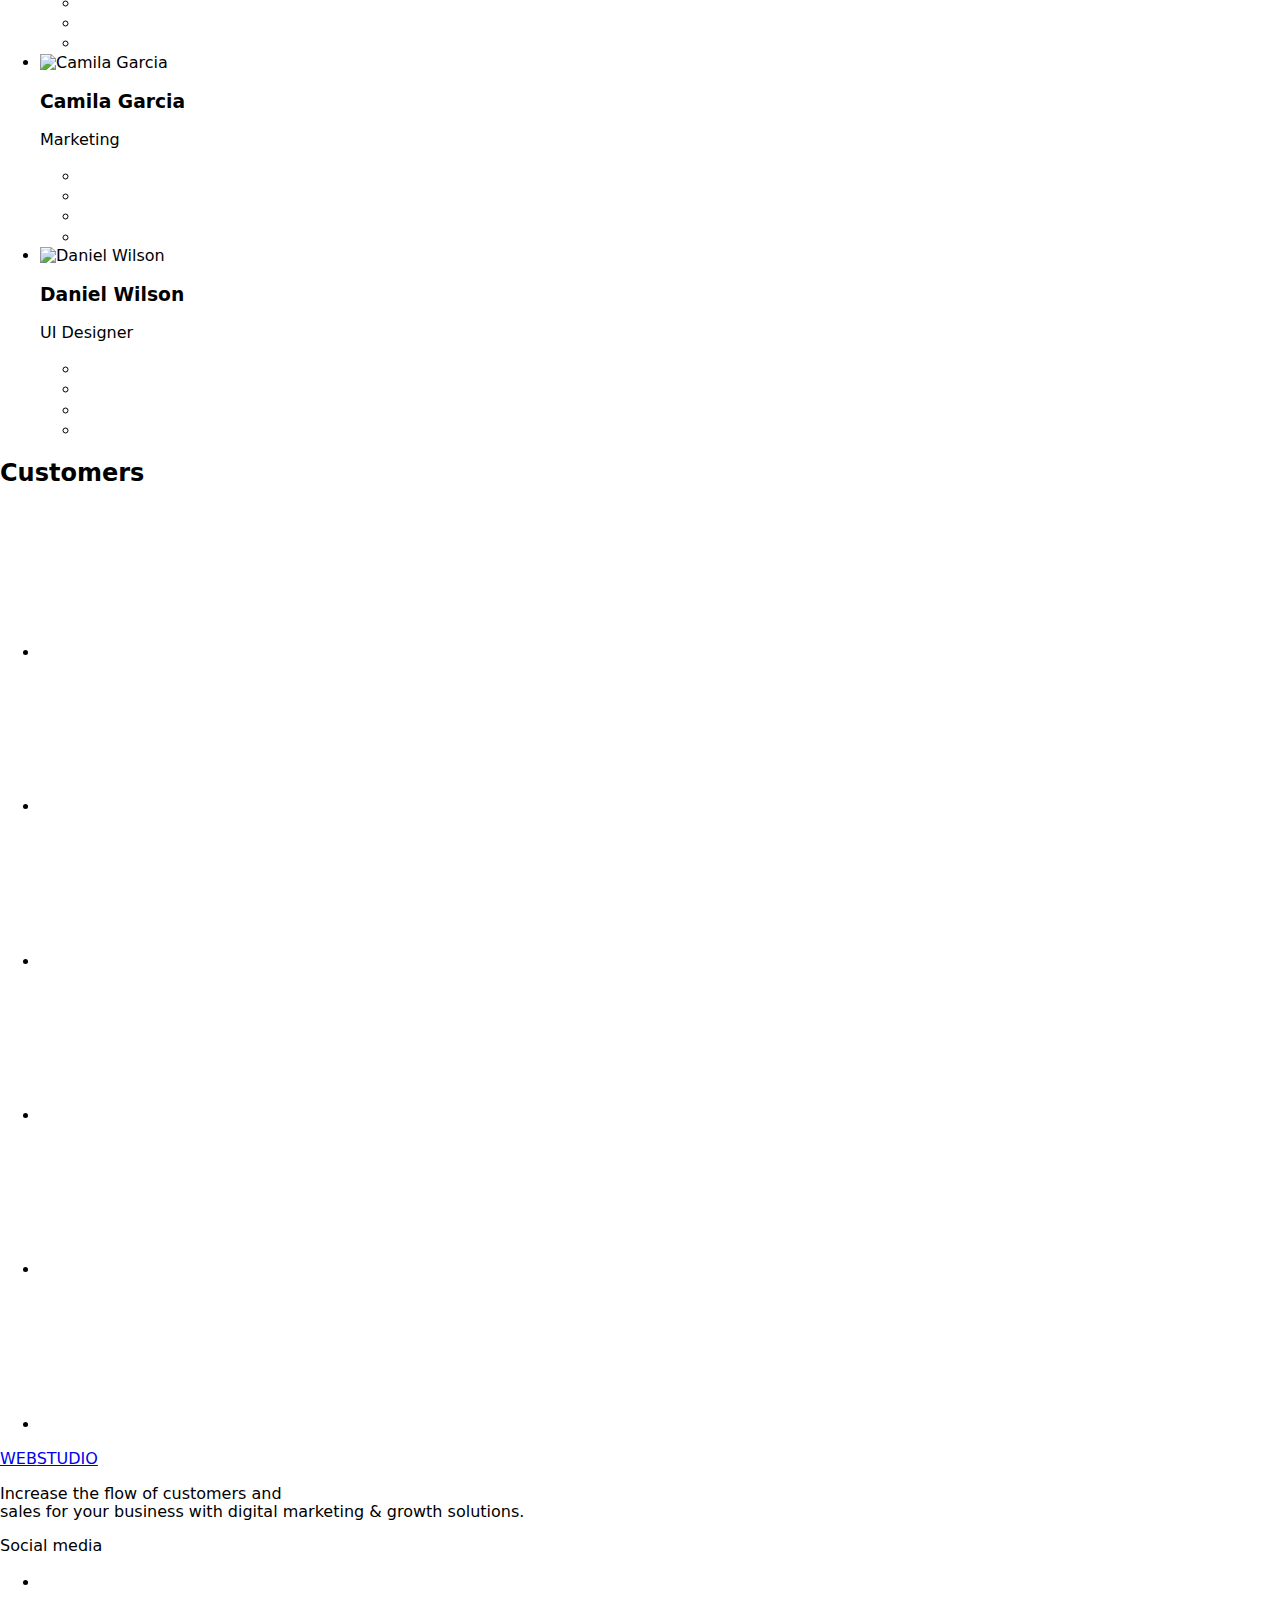
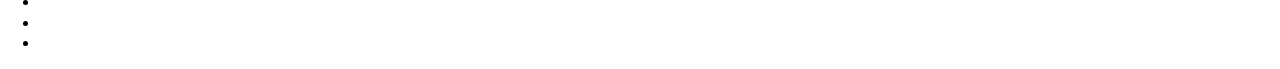
==== commit 46241a97: "Add files via upload" ====
--- a/index.html
+++ b/index.html
@@ -3,7 +3,7 @@
 <head>
     <meta charset="UTF-8">
     <meta name="viewport" content="width=device-width, initial-scale=1.0">
-    <title>GoIT WEBSTUDIO - homework-5</title>
+    <title>GoIT WEBSTUDIO - homework-3</title>
     <link rel="stylesheet" href="./css/styles.css">
     
     <link href="https://fonts.googleapis.com/css2?family=Raleway:wght@800&family=Roboto:wght@400;500;700;900&display=swap" rel="stylesheet">
